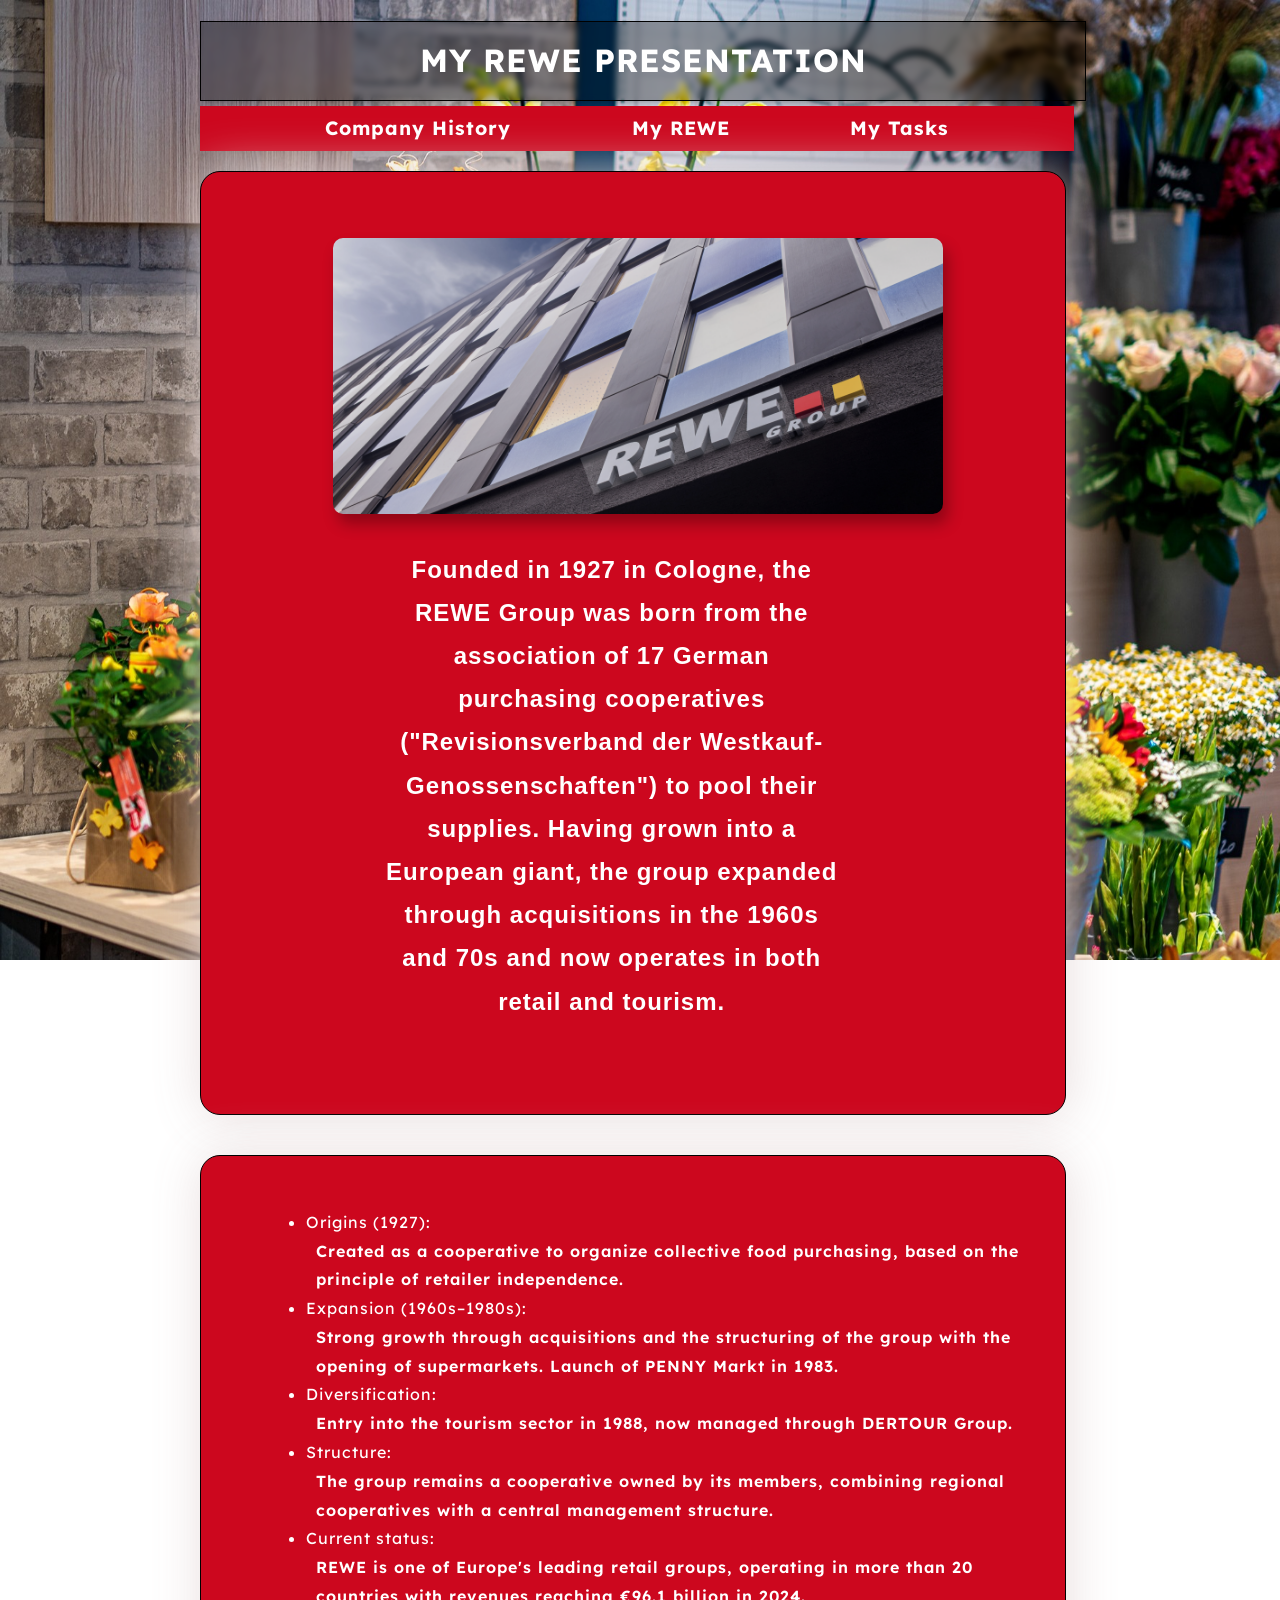
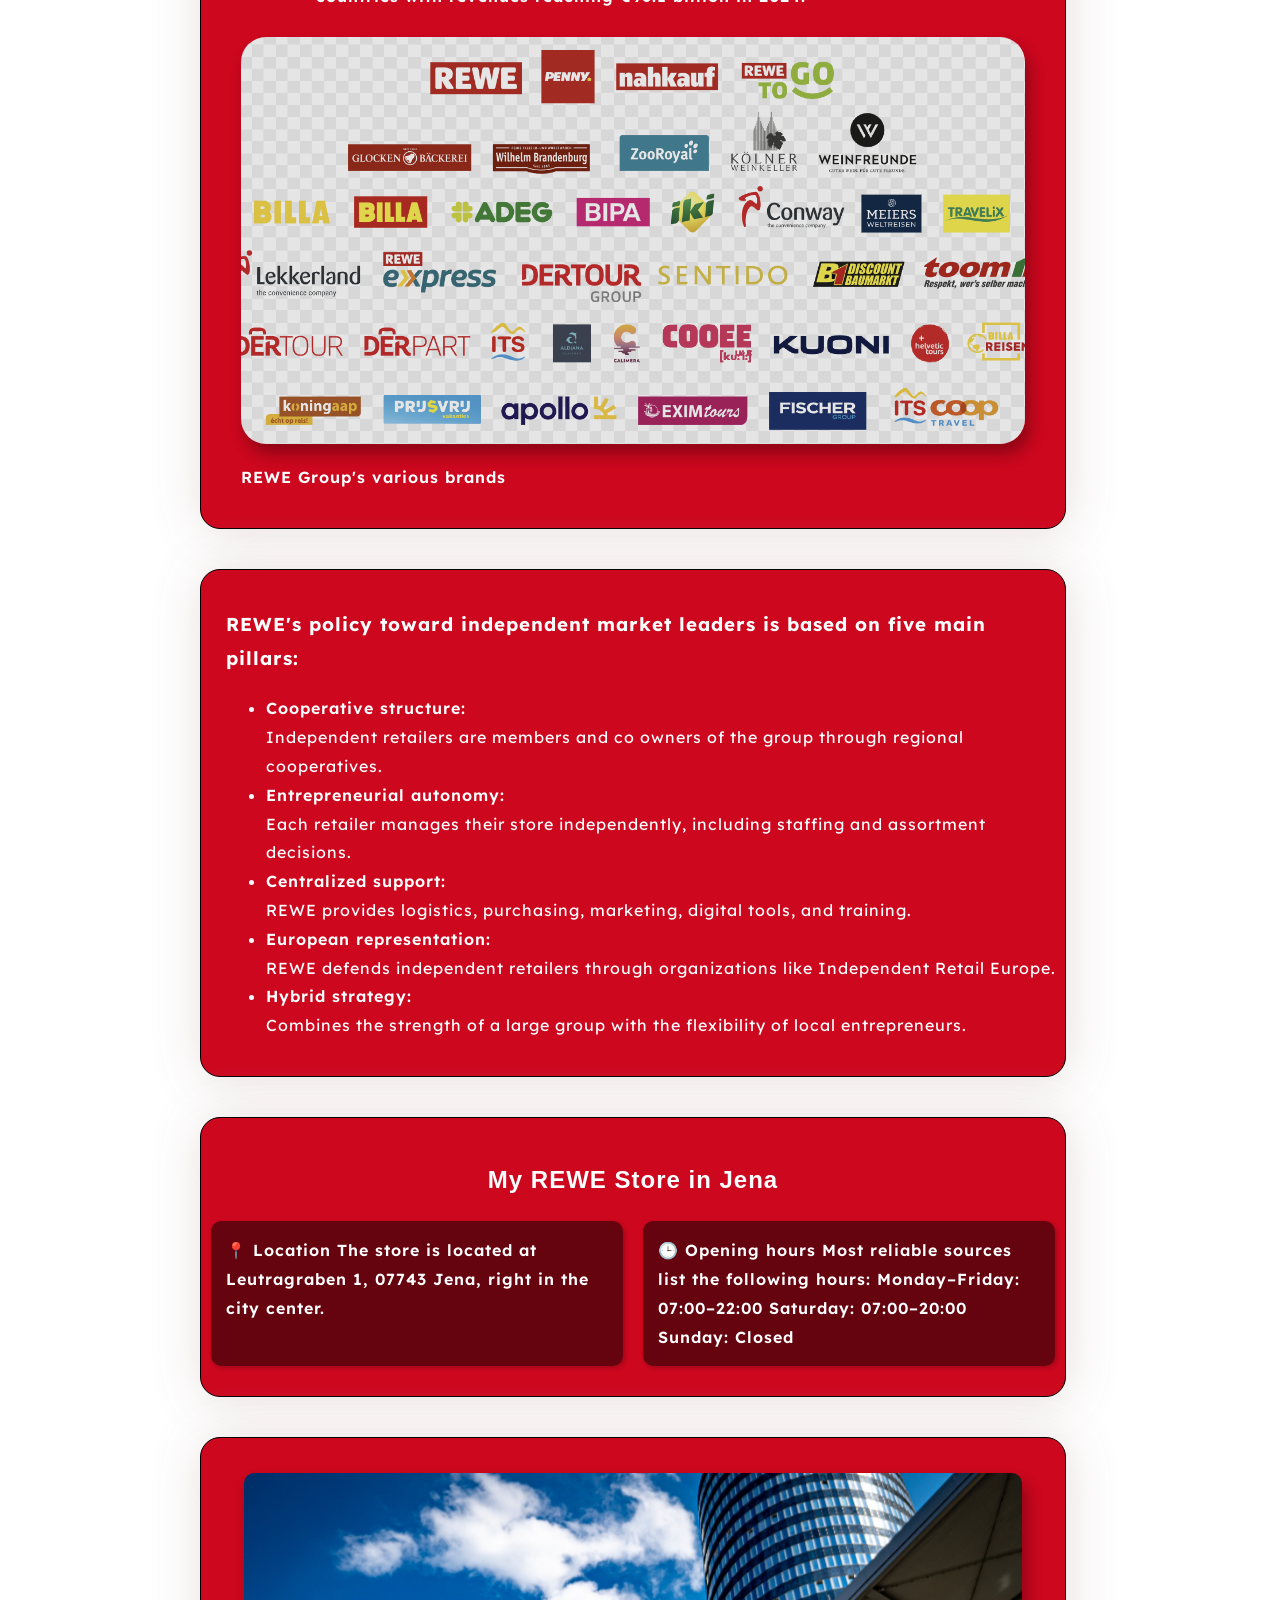
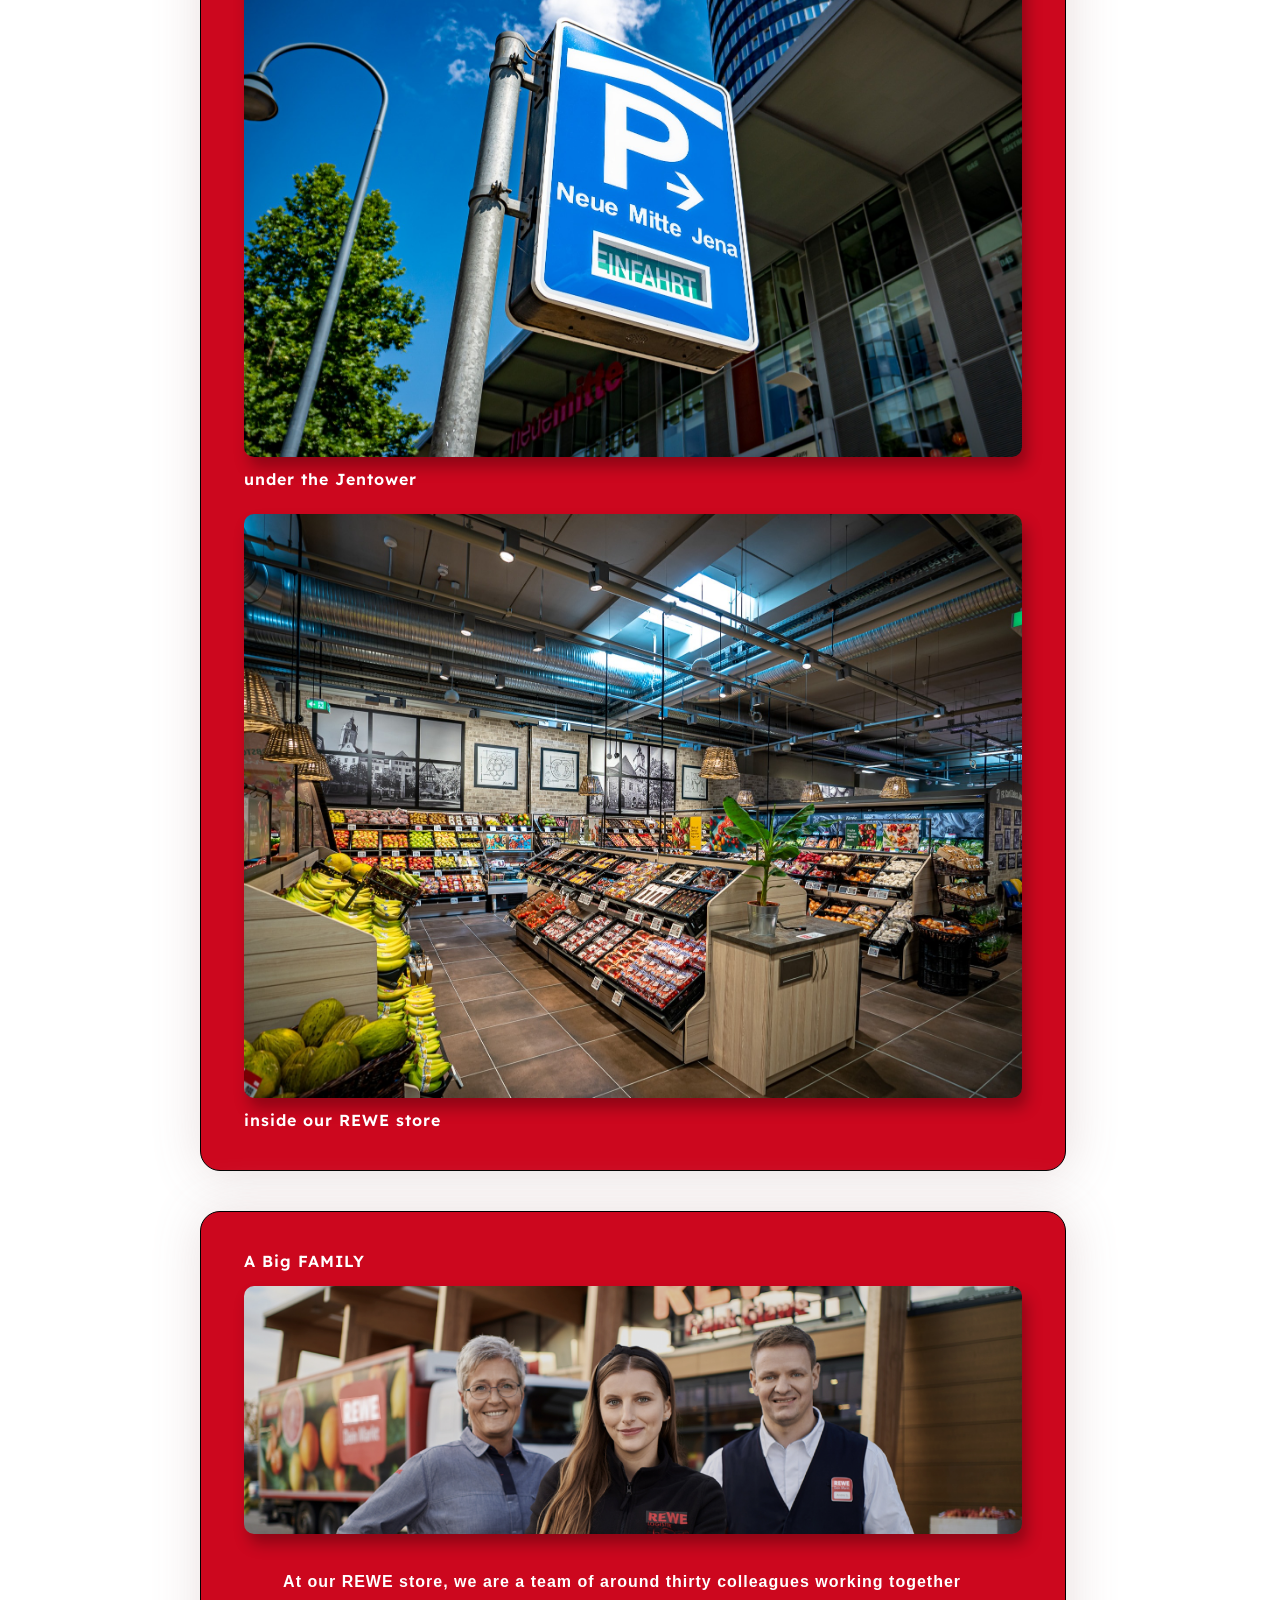
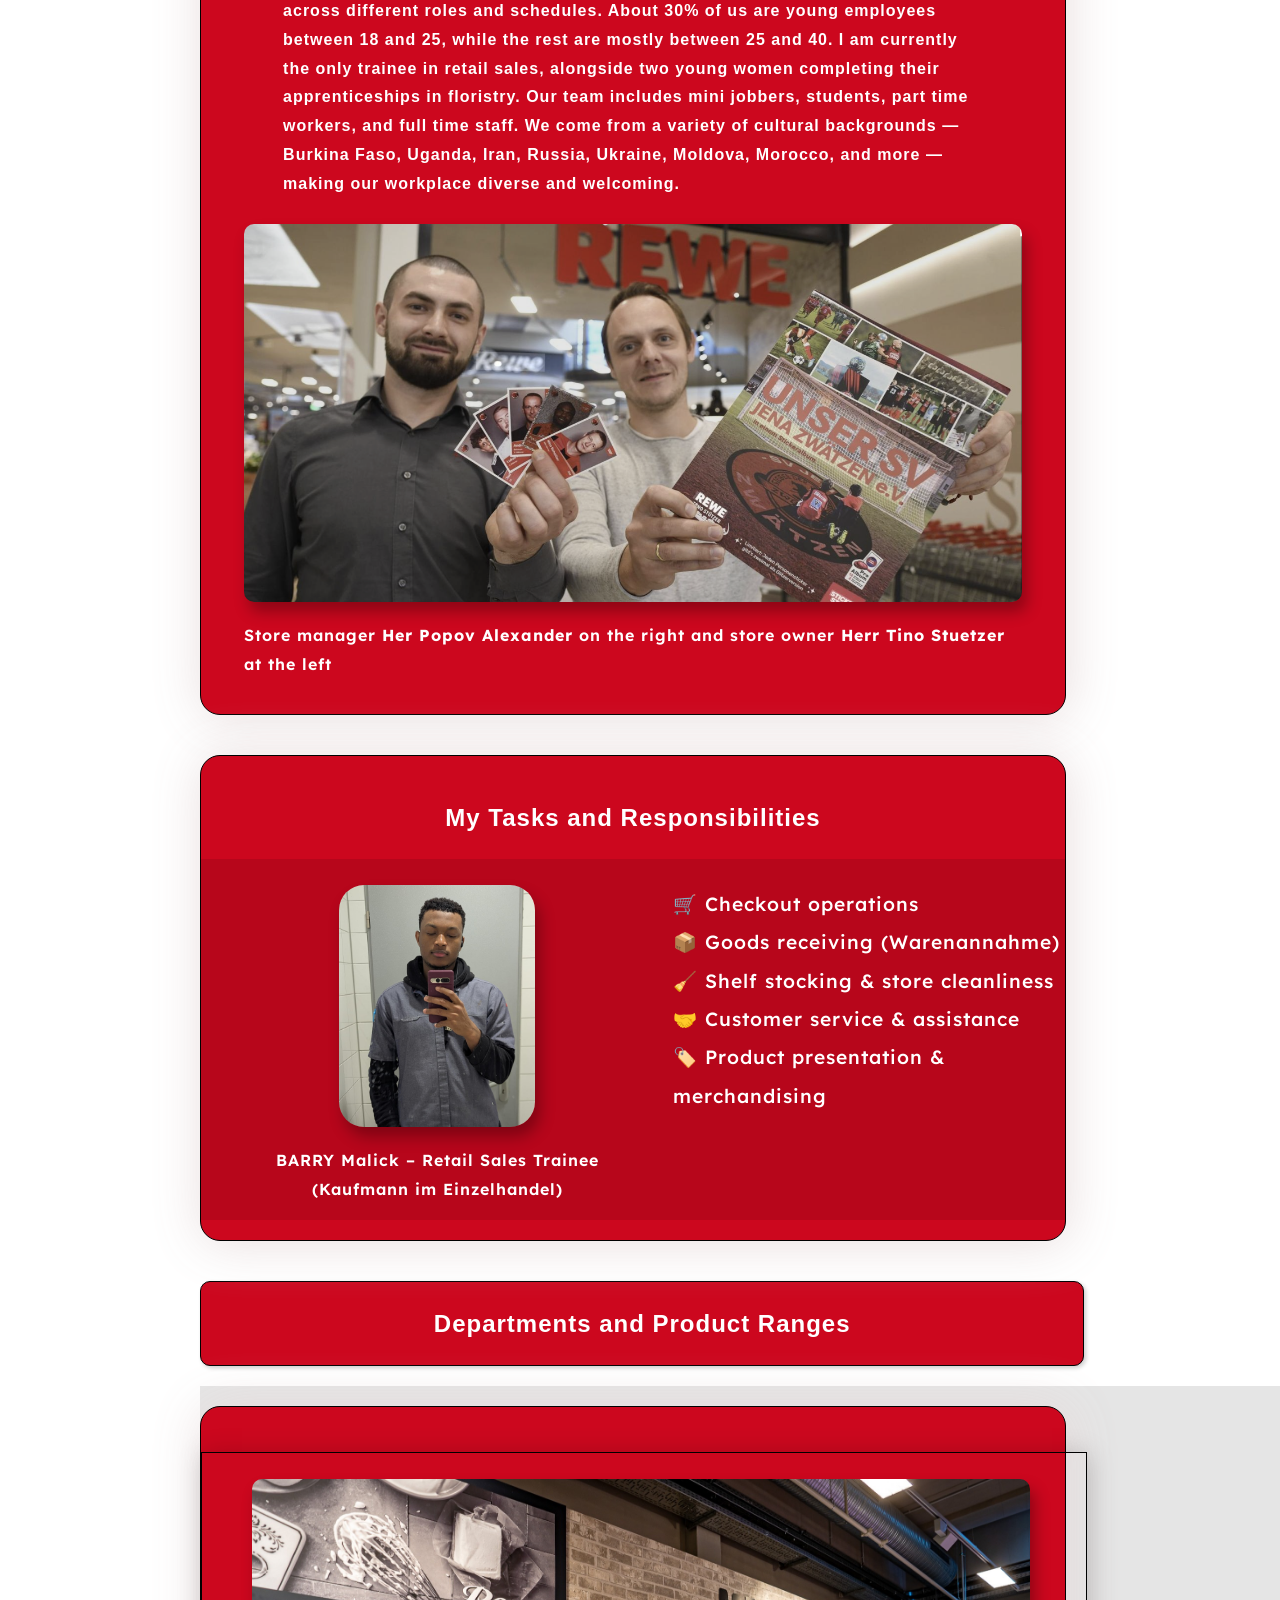
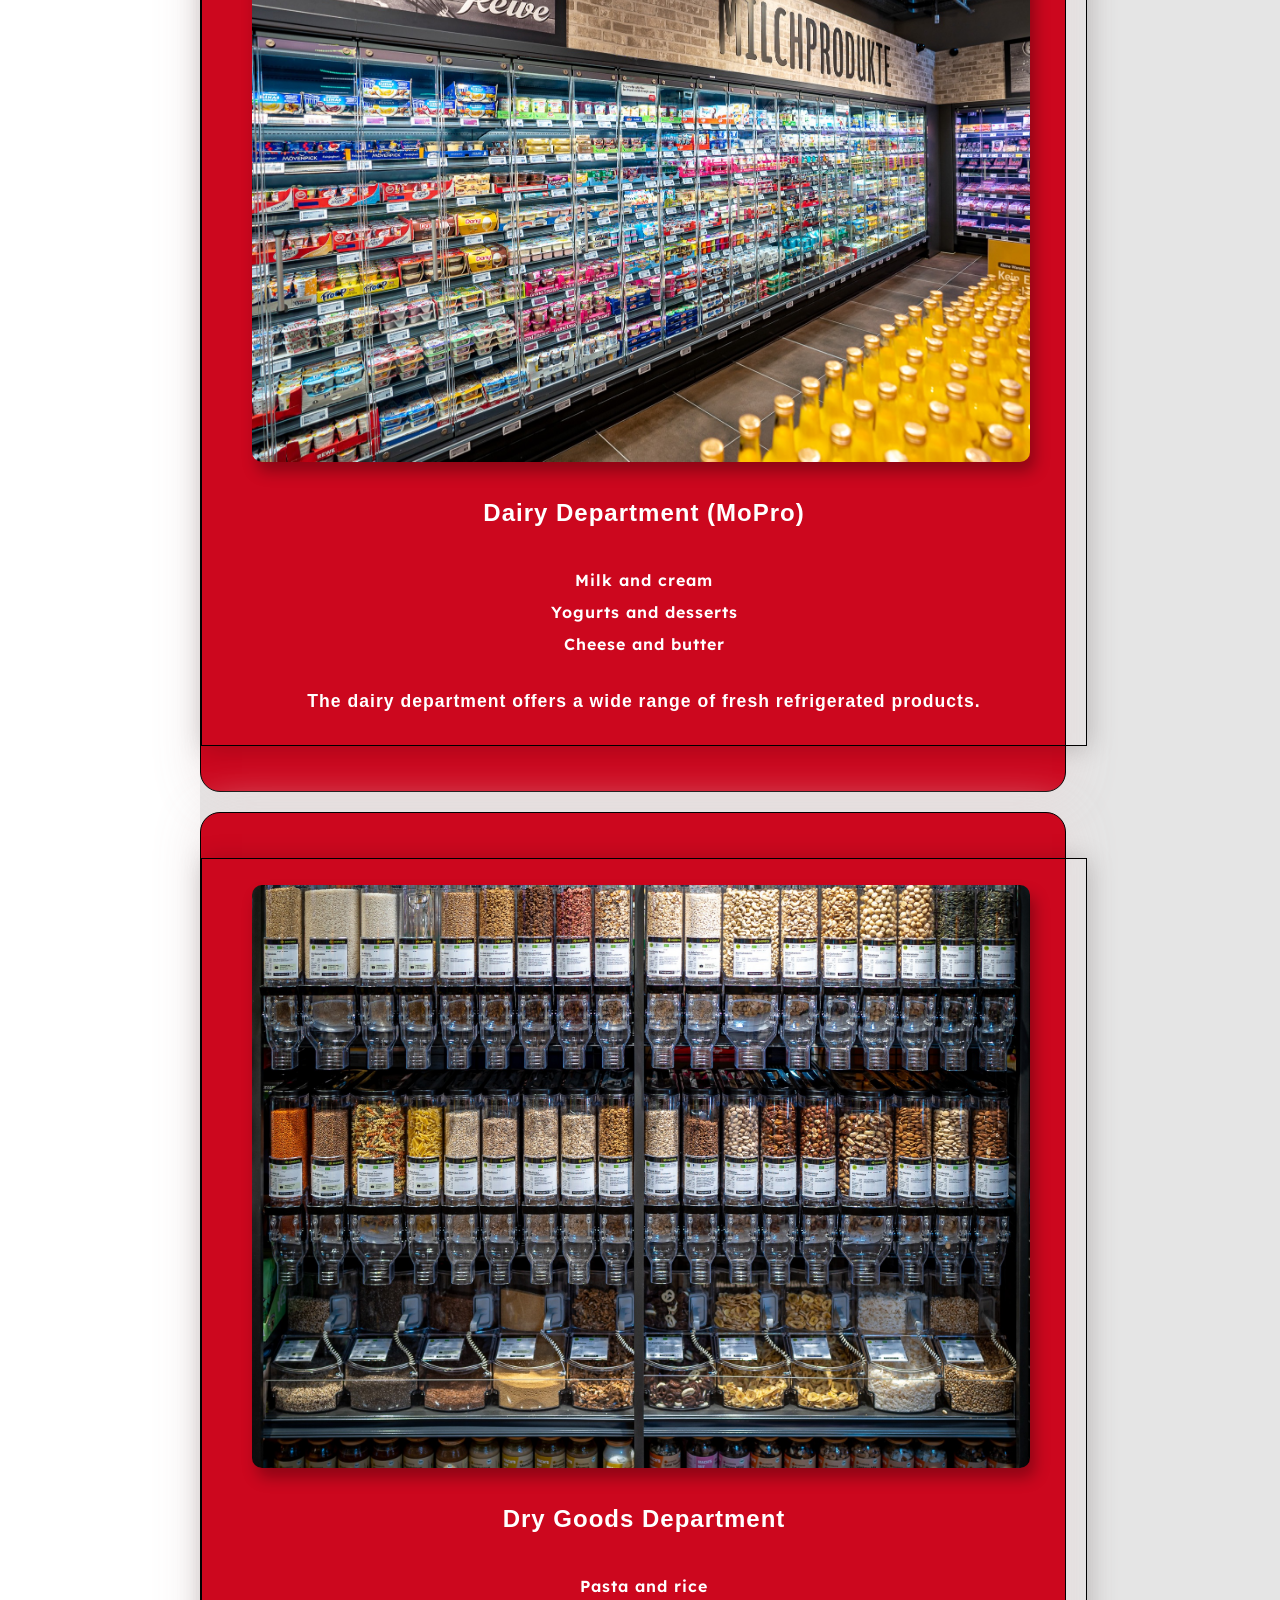
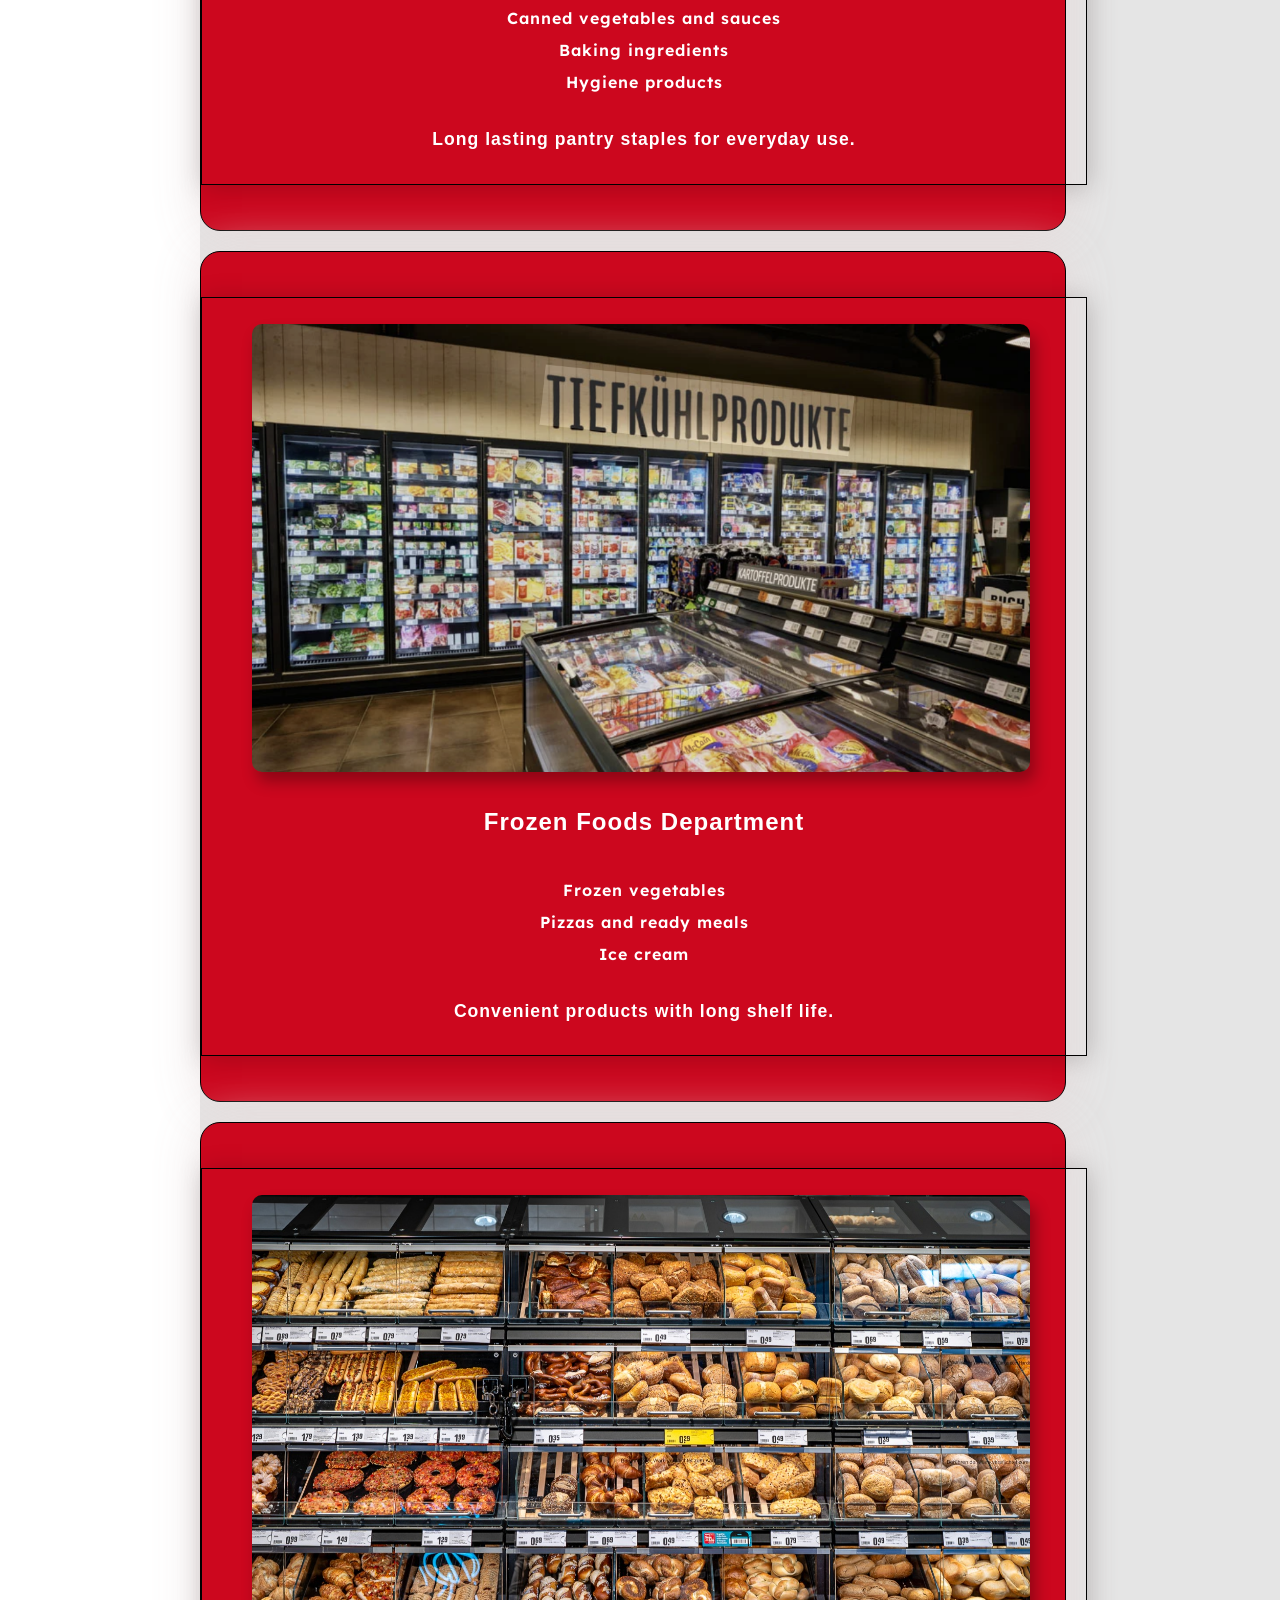
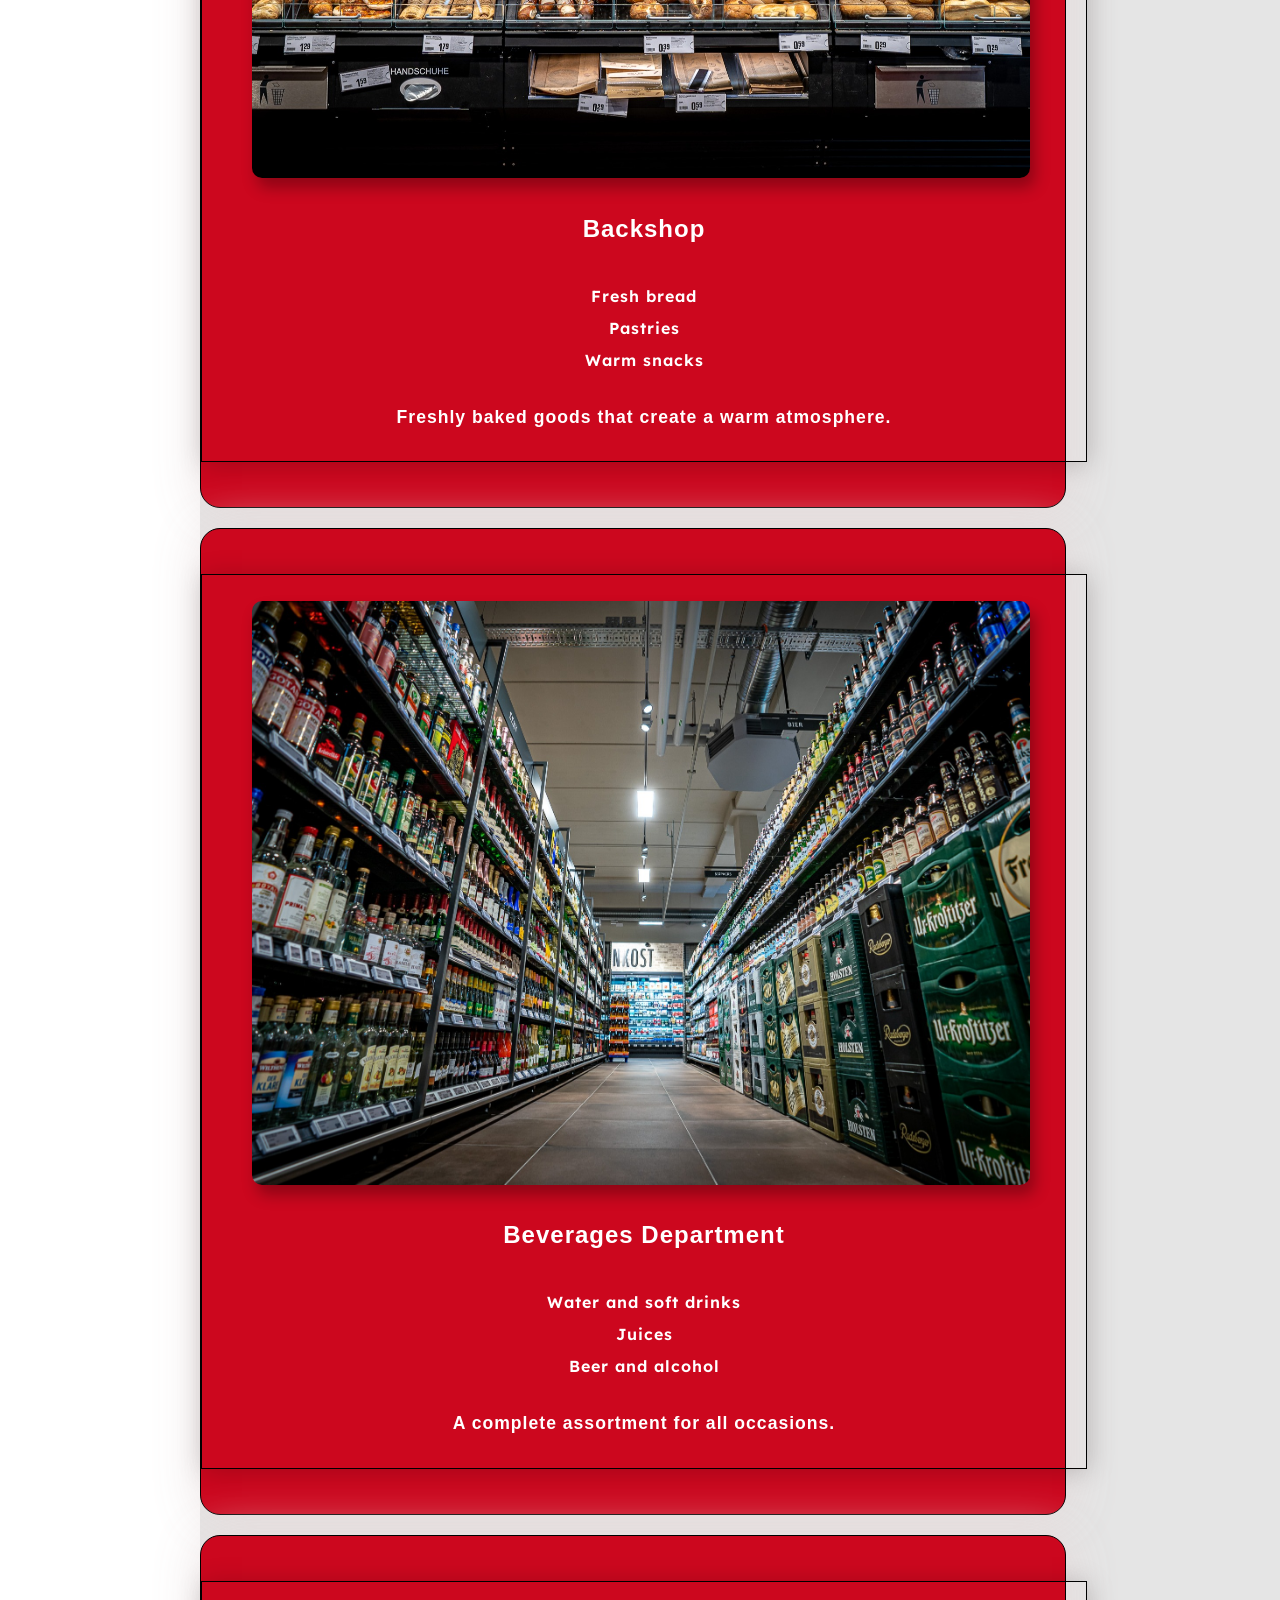
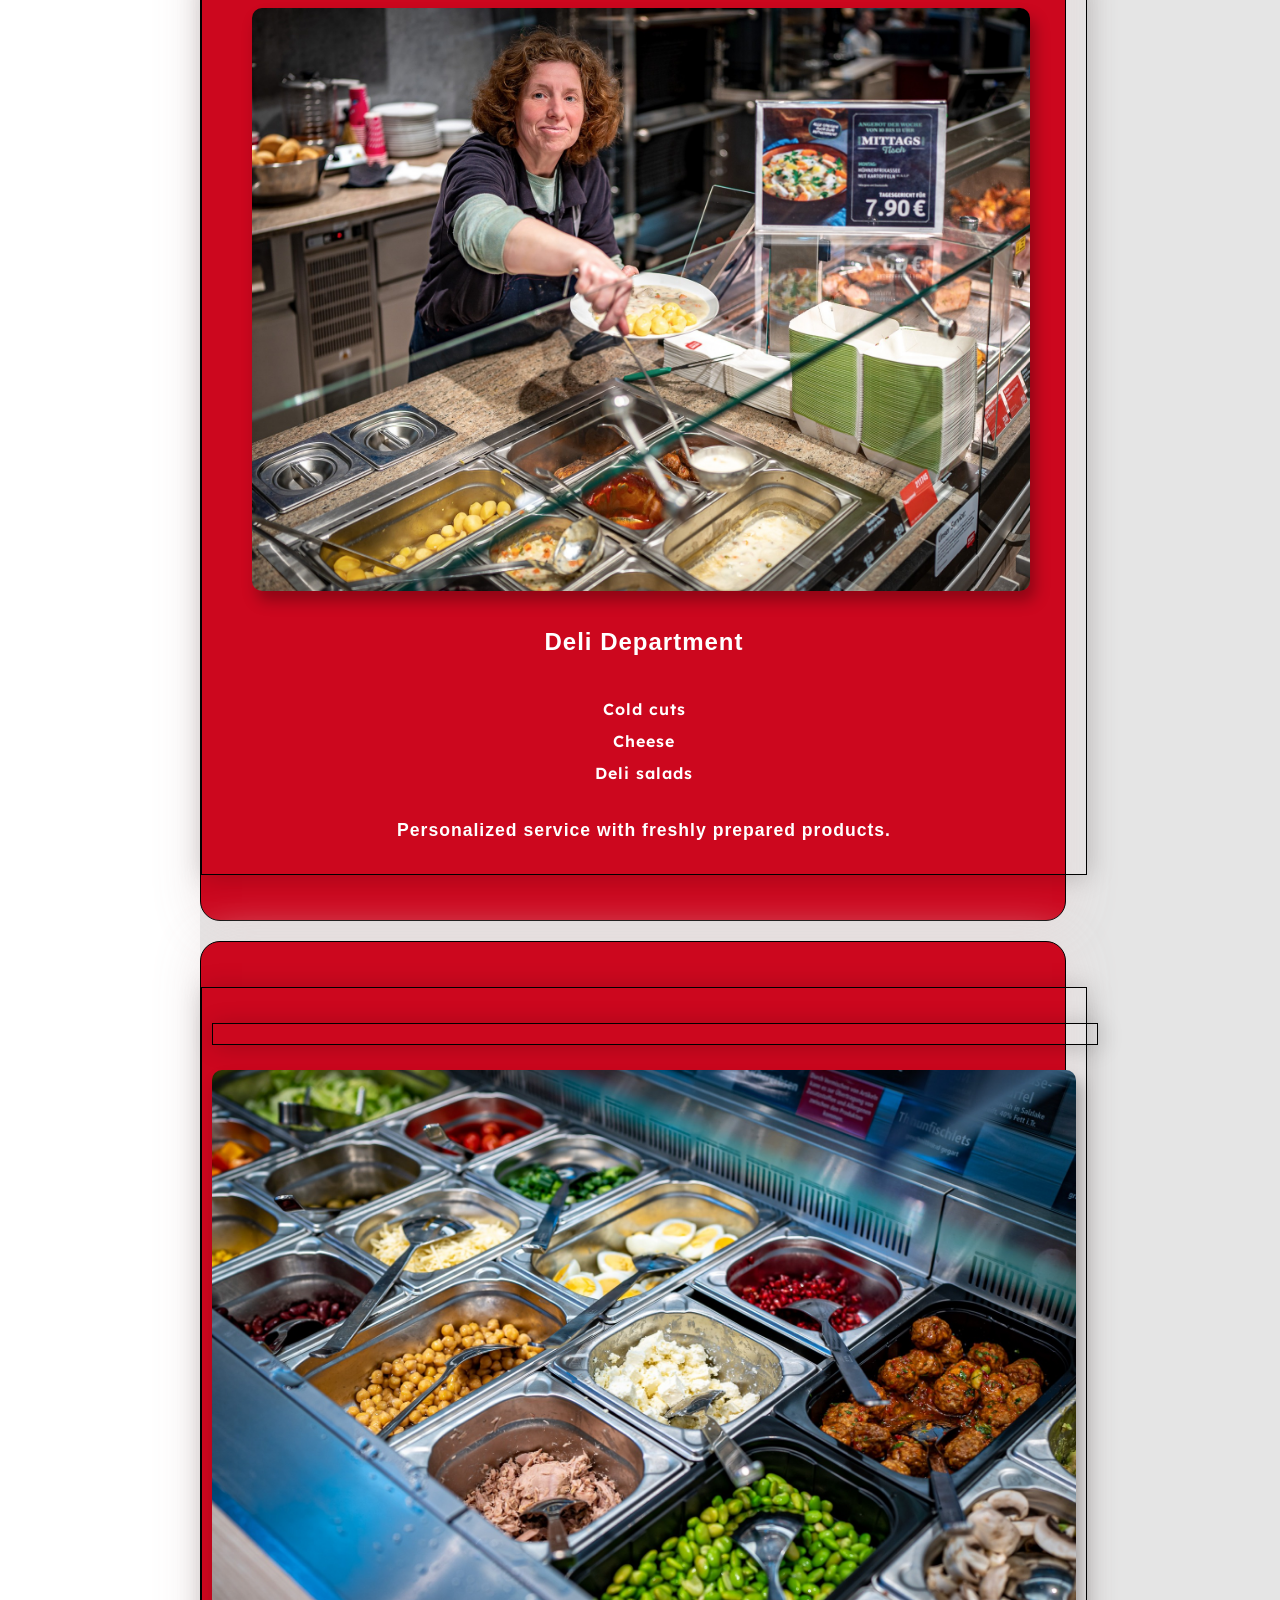
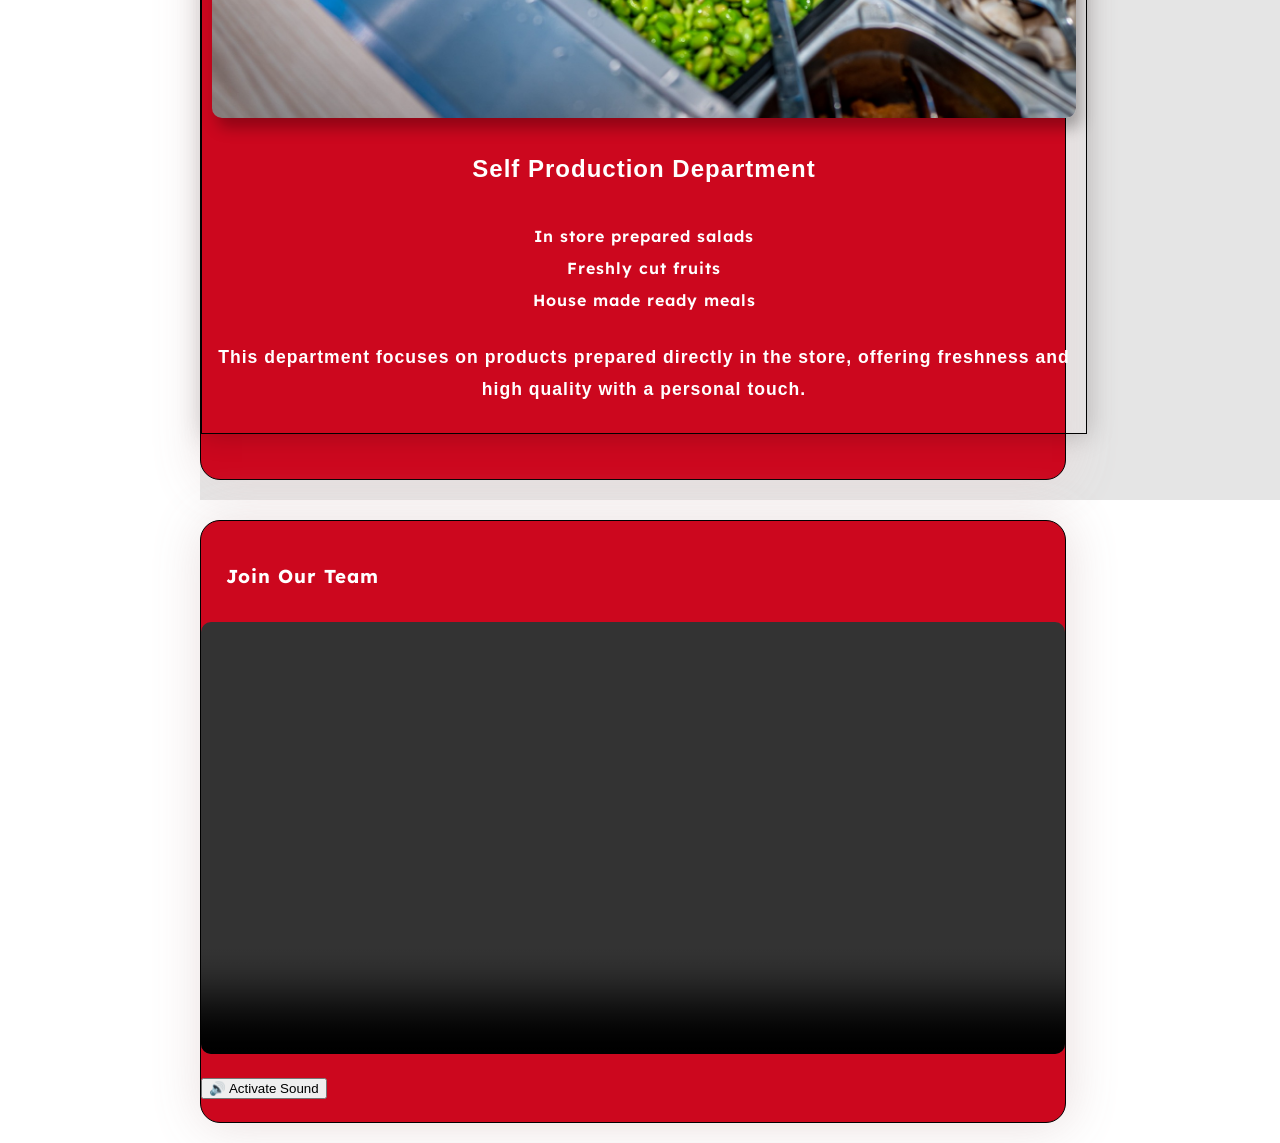
==== index.html @ 6aa1cd10 "Add files via upload" ====
<!DOCTYPE html>
<html lang="en">
<head>
    <meta charset="UTF-8">
    <meta name="viewport" content="width=device-width, initial-scale=1.0">
    <title>Document</title>
    <link rel="stylesheet" href="styles.css">
    <link rel="preconnect" href="https://fonts.googleapis.com">
<link rel="preconnect" href="https://fonts.googleapis.com">
<link rel="preconnect" href="https://fonts.gstatic.com" crossorigin>
<link href="https://fonts.googleapis.com/css2?family=Lexend:wght@100..900&family=Merienda:wght@300..900&display=swap" rel="stylesheet">
</head>
<body>
<header>  <h1 id="fixed-top">MY REWE PRESENTATION</h1>
  <nav class="navbar">
    <ul>
      <li><a href="#company-history">Company History</a></li>
      <li><a href="#my-rewe">My REWE</a></li>
      <li><a href="#my-tasks">My Tasks</a></li>
    </ul>
  </nav>
</header>
<section>
  <div id="company-history" class="company-history">
    <figure class="box"> <img src="rewe group LOGO.png" alt="Company logo" class="box-img">
  <h2 class="box">
    Founded in 1927 in Cologne, the REWE Group was born from the association of 17 German purchasing cooperatives 
    ("Revisionsverband der Westkauf-Genossenschaften") to pool their supplies. Having grown into a European giant, 
    the group expanded through acquisitions in the 1960s and 70s and now operates in both retail and tourism.
  </h2>
    </figure>
  </div>
</section>
    <div class="line"></div>
    <section>
  
    
<figure>
  <ul class="flex">
    <li>Origins (1927): <span class="flex">Created as a cooperative to organize collective food purchasing, based on the principle of retailer independence.</span></li>
    <li>Expansion (1960s–1980s): <span class="flex">Strong growth through acquisitions and the structuring of the group with the opening of supermarkets. Launch of PENNY Markt in 1983.</span></li>
    <li>Diversification: <span class="flex">Entry into the tourism sector in 1988, now managed through DERTOUR Group.</span></li>
    <li>Structure: <span class="flex">The group remains a cooperative owned by its members, combining regional cooperatives with a central management structure.</span></li>
    <li>Current status: <span class="flex">REWE is one of Europe's leading retail groups, operating in more than 20 countries with revenues reaching €96.1 billion in 2024.</span></li>
  </ul> 
<img src="rewe other companies.png" alt="REWE Group's various brands" class="img-float">
<figcaption>REWE Group's various brands</figcaption>
</figure>
    </section>
  <div class="line"></div>
  <section>

  <h3>REWE's policy toward independent market leaders is based on five main pillars:</h3>

  <ul class="flex-list">
    <li>Cooperative structure: <span class="flexi">Independent retailers are members and co owners of the group through regional cooperatives.</span></li>
    <li>Entrepreneurial autonomy: <span class="flexi">Each retailer manages their store independently, including staffing and assortment decisions.</span></li>
    <li>Centralized support: <span class="flexi">REWE provides logistics, purchasing, marketing, digital tools, and training.</span></li>
    <li>European representation: <span class="flexi">REWE defends independent retailers through organizations like Independent Retail Europe.</span></li>
    <li>Hybrid strategy: <span class="flexi">Combines the strength of a large group with the flexibility of local entrepreneurs.</span></li>
  </ul>
    </section>

<div class="line"></div>
<section>
<div id="my-rewe" class="my-rewe">

  <div class="my-markt">
    <h2>My REWE Store in Jena</h2>
    <div class="adress-container">
      <div id="adress">📍 Location
The store is located at Leutragraben 1, 07743 Jena, right in the city center.

</div>
      <div id ="open-hours">🕒 Opening hours
Most reliable sources list the following hours:
 Monday–Friday: 07:00–22:00
 Saturday: 07:00–20:00
 Sunday: Closed

</div>
</div></section>
<section>

       
<figure class="markt-img-box"><img src="neumitte jena.JPEG" alt="Our REWE store in Jena" class="markt-img">
<figcaption>under the Jentower</figcaption></figure>
    <figure class="markt-img-box"><img src="obst und gemüse.JPEG" alt="Our REWE store interior" class="markt-img">
    <figcaption>inside our REWE store</figcaption></figure>
  </div>
  <div class="line"></div>
</section>
<section>
<div class="workers">
  
    <figure class="workers-box"><figcaption>A Big FAMILY</figcaption>
    <img src="rewe workers.png" alt="Three diverse REWE team members" class="img-workers">
 
    <p class="workers-box">
      At our REWE store, we are a team of around thirty colleagues working together across different roles 
      and schedules. About 30% of us are young employees between 18 and 25, while the rest are mostly between 
      25 and 40. I am currently the only trainee in retail sales, alongside two young women completing their 
      apprenticeships in floristry. Our team includes mini jobbers, students, part time workers, and full time staff. 
      We come from a variety of cultural backgrounds — Burkina Faso, Uganda, Iran, Russia, Ukraine, Moldova, Morocco, 
      and more — making our workplace diverse and welcoming.
    </p>
   <img src="Marktleiter left and markt besitzer a droite .png" alt="Store manager <strong>Her Popov Alexander</strong> on the right and store owner <strong>Herr Tino Stuetzer </strong> at the left" class="img-workers">
  <figcaption>Store manager <strong>Her Popov Alexander</strong> on the right and store owner <strong>Herr Tino Stuetzer </strong> at the left</figcaption></figure>
  
</div>
  
  <div class="line"></div>

</div>
</section>
<section id="my-tasks" class="my-tasks">
  <h2>My Tasks and Responsibilities</h2>
 <div class="task-container">
  <figure class="photo-box">
    <img src="my photo.jpeg" alt="Barry Malick, trainee at REWE" class="my-img">
    <figcaption>BARRY Malick – Retail Sales Trainee (Kaufmann im Einzelhandel)</figcaption>
  </figure>
   <ul class="task-list">
    <li>🛒 Checkout operations</li>
    <li>📦 Goods receiving (Warenannahme)</li>
    <li>🧹 Shelf stocking & store cleanliness</li>
    <li>🤝 Customer service & assistance</li>
    <li>🏷️ Product presentation & merchandising</li>
  </ul>
 </div>

 <div class="line"></div>
</section>
 <h2 class="unique">Departments and Product Ranges</h2>

    



  <div class="departments-container">

   
    <section><div class="department mopro">
      <figure class="img-departements"><img src="morpro last.JPEG" alt="Dairy Products" class="dept-img"></figure>
      <h2>Dairy Department (MoPro)</h2>
      <ul>
        <li>Milk and cream</li>
        <li>Yogurts and desserts</li>
        <li>Cheese and butter</li>
      </ul>
      <p>
        The dairy department offers a wide range of fresh refrigerated products.
      </p>
    </div></section>

    <!-- Dry Goods -->
   <section><div class="department dry-goods">
      <figure class="img-departements"><img src="dry goods trocken.JPEG" alt="Dry Goods" class="dept-img"></figure>
      <h2>Dry Goods Department</h2>
      <ul>
        <li>Pasta and rice</li>
        <li>Canned vegetables and sauces</li>
        <li>Baking ingredients</li>
        <li>Hygiene products</li>
      </ul>
      <p>
        Long lasting pantry staples for everyday use.
      </p>
    </div></section>

    <!-- Frozen -->
    <section><div class="department frozen">
      <figure class="img-departements"><img src="Tiefkuhl Produkten .png" alt="Frozen Foods" class="dept-img"></figure>
      <h2>Frozen Foods Department</h2>
      <ul>
        <li>Frozen vegetables</li>
        <li>Pizzas and ready meals</li>
        <li>Ice cream</li>
      </ul>
      <p>
        Convenient products with long shelf life.
      </p>
    </div></section>

    <!-- Backshop -->
    <section><div class="department backshop">
    <figure class="img-departements"><img src="backshop last.JPEG" alt="Bakery" class="dept-img"></figure>
      <h2>Backshop</h2>
      <ul>
        <li>Fresh bread</li>
        <li>Pastries</li>
        <li>Warm snacks</li>
      </ul>
      <p>
        Freshly baked goods that create a warm atmosphere.
      </p>
    </div></section>

    <!-- Beverages -->
    <section><div class="department beverages">
      <figure class="img-departements"><img src="Getranke.JPEG" alt="Beverages" class="dept-img"></figure>
      <h2>Beverages Department</h2>
      <ul>
        <li>Water and soft drinks</li>
        <li>Juices</li>
        <li>Beer and alcohol</li>
      </ul>
      <p>
        A complete assortment for all occasions.
      </p>
    </div></section>

    <!-- Deli -->
    <section><div class="department deli">
      <figure class="img-departements"><img src="Deeli am mark.JPEG" alt="Deli Counter" class="dept-img"></figure>
      <h2>Deli Department</h2>
      <ul>
        <li>Cold cuts</li>
        <li>Cheese</li>
        <li>Deli salads</li>
      </ul>
      <p>
        Personalized service with freshly prepared products.
      </p>
    </div></section>

    <!-- Self-Production (replaces Produce) -->
    <section><div class="department self-production">
      <div class="department backshop"></div><img src="saltbar convennience.JPEG" alt="Self Production" class="dept-img">
      <h2>Self Production Department</h2>
      <ul>
        <li>In store prepared salads</li>
        <li>Freshly cut fruits</li>
        <li>House made ready meals</li>
      </ul>
      <p>
        This department focuses on products prepared directly in the store, offering freshness and 
        high quality with a personal touch.
      </p>
    </div></section>
    <div class="line"></div>

  </div> 
  <section>
 <h3>Join Our Team </h3>
  <div class="video-wrapper">
   

    <video autoplay muted loop playsinline controls id="rewe-video" controlsList="nodownload">
      <source src="REWE RECRUTIERUNG.mp4" type="video/mp4">
      Your browser does not support the video tag.
    </video>

    <!-- Fake button overlay -->
    <button class="unmute-btn" onclick="document.getElementById('rewe-video').muted = false;">
      🔊 Activate Sound
    </button>

  </div>

</section>
</body>
</html>
---- styles.css ----
body{
    max-width: 1500px;
    box-sizing: border-box;
    margin: 0 auto ;
    padding: 0;
  font-family: "Lexend", sans-serif;
 background-image: url(floristik.JPEG);
    background-size: cover;
    background-repeat: no-repeat;
    background-attachment: fixed;
    color: white;
    font-weight: 600;
    display: flex;
    align-content: center;
    flex-direction: column;
    margin-left: 200px;
     letter-spacing: 1px;
  line-height: 1.8;

 

; }
html {
    scroll-behavior: smooth;
}
h2,p {
    font-family: "Montserrat", sans-serif;
}


#fixed-top {
    width: 80%;
    padding: 10px;
    text-align: center; 
    border: 0.1px solid black;
    box-shadow: 2px 2px 4px rgba(0, 0, 0, 0.2);
margin-bottom: 5px;
background-color: rgba(0, 0, 0, 0.3);
    backdrop-filter: blur(3px);}
    
.company-history {
    max-width: 1000px;
    box-shadow: 2px 2px 4px rgba(0, 0, 5px, 0.2);
    display: flex;
     align-items: center;
    justify-content: center;
  
    padding: 5px;
    border-radius: 10px;
    margin: 20px ;
}
.line {
    
}

.box {
    width: 75%;
    height: auto;
    padding: 5px 0;
    border-radius: 10px;
    margin-left: 50px;
    
}
.box-img {
    width: 100%;
    height: 100%;
    border-radius: 10px;
}


nav > ul {
    width: 80%;
    background-color: #CC071E;
    color: white;
    font-weight: 700;
    font-size: 1.2rem;
    width: 100%;
  display: flex;
  justify-content: space-evenly;
  list-style: none;
  text-decoration: none;
  padding: 5px; 
  margin: 0; }
  h2.unique {
    background-color: #CC071E;
    width: 78%;
     border-radius: 10px;
    padding: 20px;
    border: 0.1px solid black;
    box-shadow: 2px 2px 4px rgba(0, 0, 0, 0.2);
    margin: 20px auto;
    margin-right: 270px;
     text-align: center;
    

  }
 

  nav li a {
    color: white;
    text-decoration: none;
    transition: color 0.4s ease;
  }
  nav li a:hover {
    text-decoration: underline;
    background-color: rgba(17, 16, 16, 0.2);
    backdrop-filter: blur(3px);
    padding: 5px;
    border-radius: 5px;


  }
  nav{
    width: 80%;
  }
  ul.flex {
    margin-left: 25px; }
    .flex{
        display: inline-block;
        margin-left: 10px;
        font-weight: lighter;
    }
ul.flex-list {
 margin-left: 25px;
}
.flexi {
    display: inline-block;
    margin-left: 0px;
    font-weight: lighter;

}
.adress-container {
    display: flex;
    justify-content: space-between;
    width: 100%;
    height: auto;
    margin: 10px auto;
}
#adress, #open-hours {
    width: 45%;
    height: auto;
    background-color: rgba(0, 0, 0, 0.5);
    box-shadow: 2px 2px 4px rgba(0, 0, 0, 0.2);
    margin: 0 10px;
   
    padding: 10px;
    border-radius: 10px;
padding: 15px; }
.img-float{
    width: 100%;
    height: auto;
    margin: 10px auto;
    border-radius: 25px;

}
h3 {
    margin-left: 25px;
}

.my markt {
    width: 100%;
     }
.markt-img-box {
    width: 90%;
    height: auto;
    padding: 5px 25px;
    border-radius: 10px;
    margin: 10px auto; }
    .markt-img{
        width: 100%;
        height: auto;
        border-radius: 10px;
    }
    span.flex {
        font-weight: 600;
    }


#workers {
    width: 100%;
    max-height: 800px;
    
}
section{
    border: 0.1px solid black;
    box-shadow: 2px 2px 50px rgba(230, 218, 218, 0.911);
    margin: 20px 0;
    width: 80%;
    background-color: #CC071E;
    backdrop-filter: blur(15px);
    border-radius: 20px;
    padding: 20px 0;

}
.workers-box {
    width: 90%;
    height: auto;
    padding: 5px 25px;
    border-radius: 10px;
    margin: 10px auto;
}
img{
    border-radius: 10px;
     object-fit: cover;
     box-shadow: 5px 10px 15px rgba(0, 0, 0, 0.3);


}
.img-workers {
    width: 100%;
    height: auto;
    margin: 10px auto;
    
}
h2 {
    text-align: center;
    margin-top: 20px;

}

.my-img {
    width: 50%;
    height: auto;
    margin: 10px auto;
    border-radius: 25px;
    align-self: left;
}
.task-container {
    width: 100%;
    background-color: rgba(0, 0, 0, 0.1);
    display: flex;
    align-items: flex-start;
}
.photo-box {
    width: 50%;
    text-align: center;
 }
 .task-container ul {
    width: 50%;
    padding: 20px;
    list-style: none;
    padding: 10px 0;
    line-height: 2;
    }
.task-container ul li {
    font-size: 1.2rem;
    font-weight: 500;
}
.departments-container h2,
.departments-container ul {
    text-align: center;
}
.departments-container ul {
    list-style: none;
    padding: 10px 0;
    line-height: 2;
}
.departments-container p {
    text-align: center;
    font-size: 1.1rem;
    margin-top: 10px;
}
.departments-container{
    width: 100%;
    background-color: rgba(0, 0, 0, 0.1);
    }
.department {
    width: 100%;
   border: 0.1px solid black;
    box-shadow: 2px 2px 25px rgba(0, 0, 0, 0.2);
    padding: 10px;
    margin: 25px auto;
}
.img-departements {
    width: 90%;
    height: auto;
   
}
.dept-img {
    width: 100%;
    height: auto;
    border-radius: 10px;
}
video {
    width: 100%;
    height: auto;
    border-radius: 10px;
    margin: 10px auto;
}
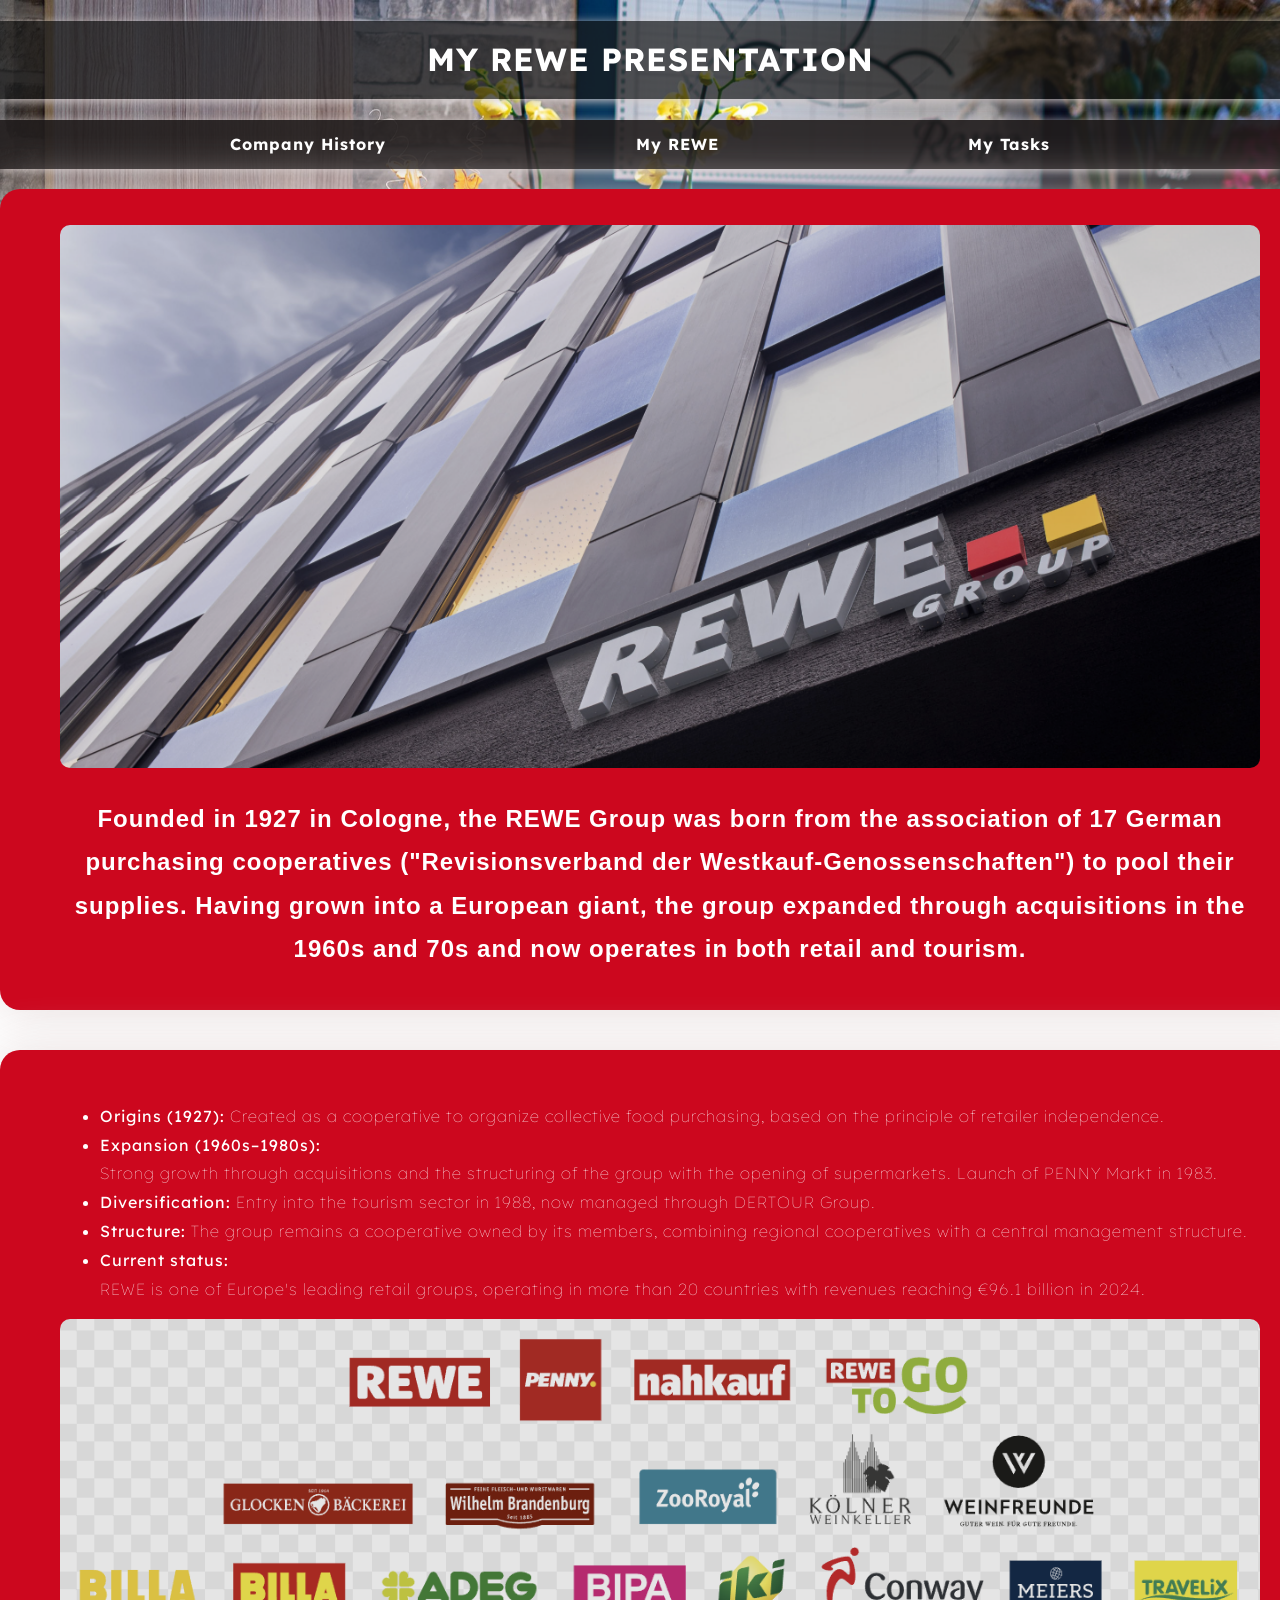
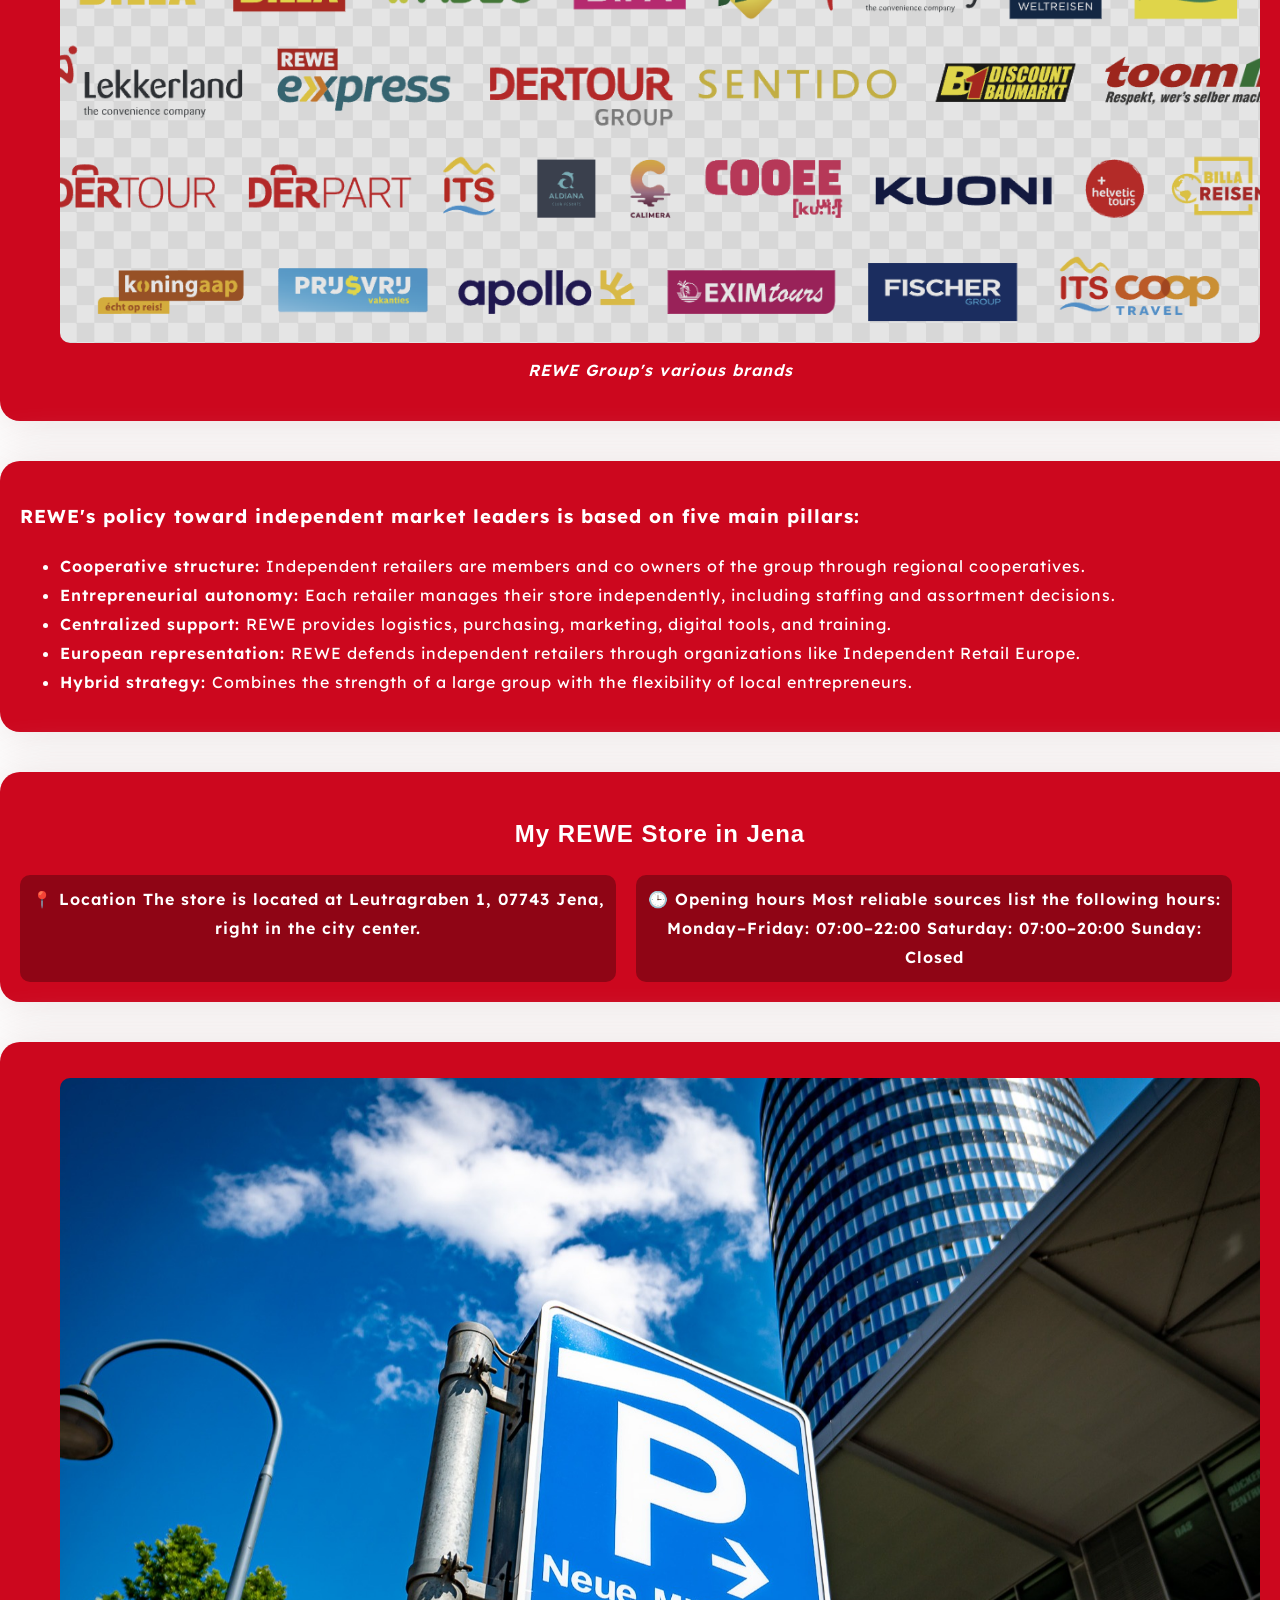
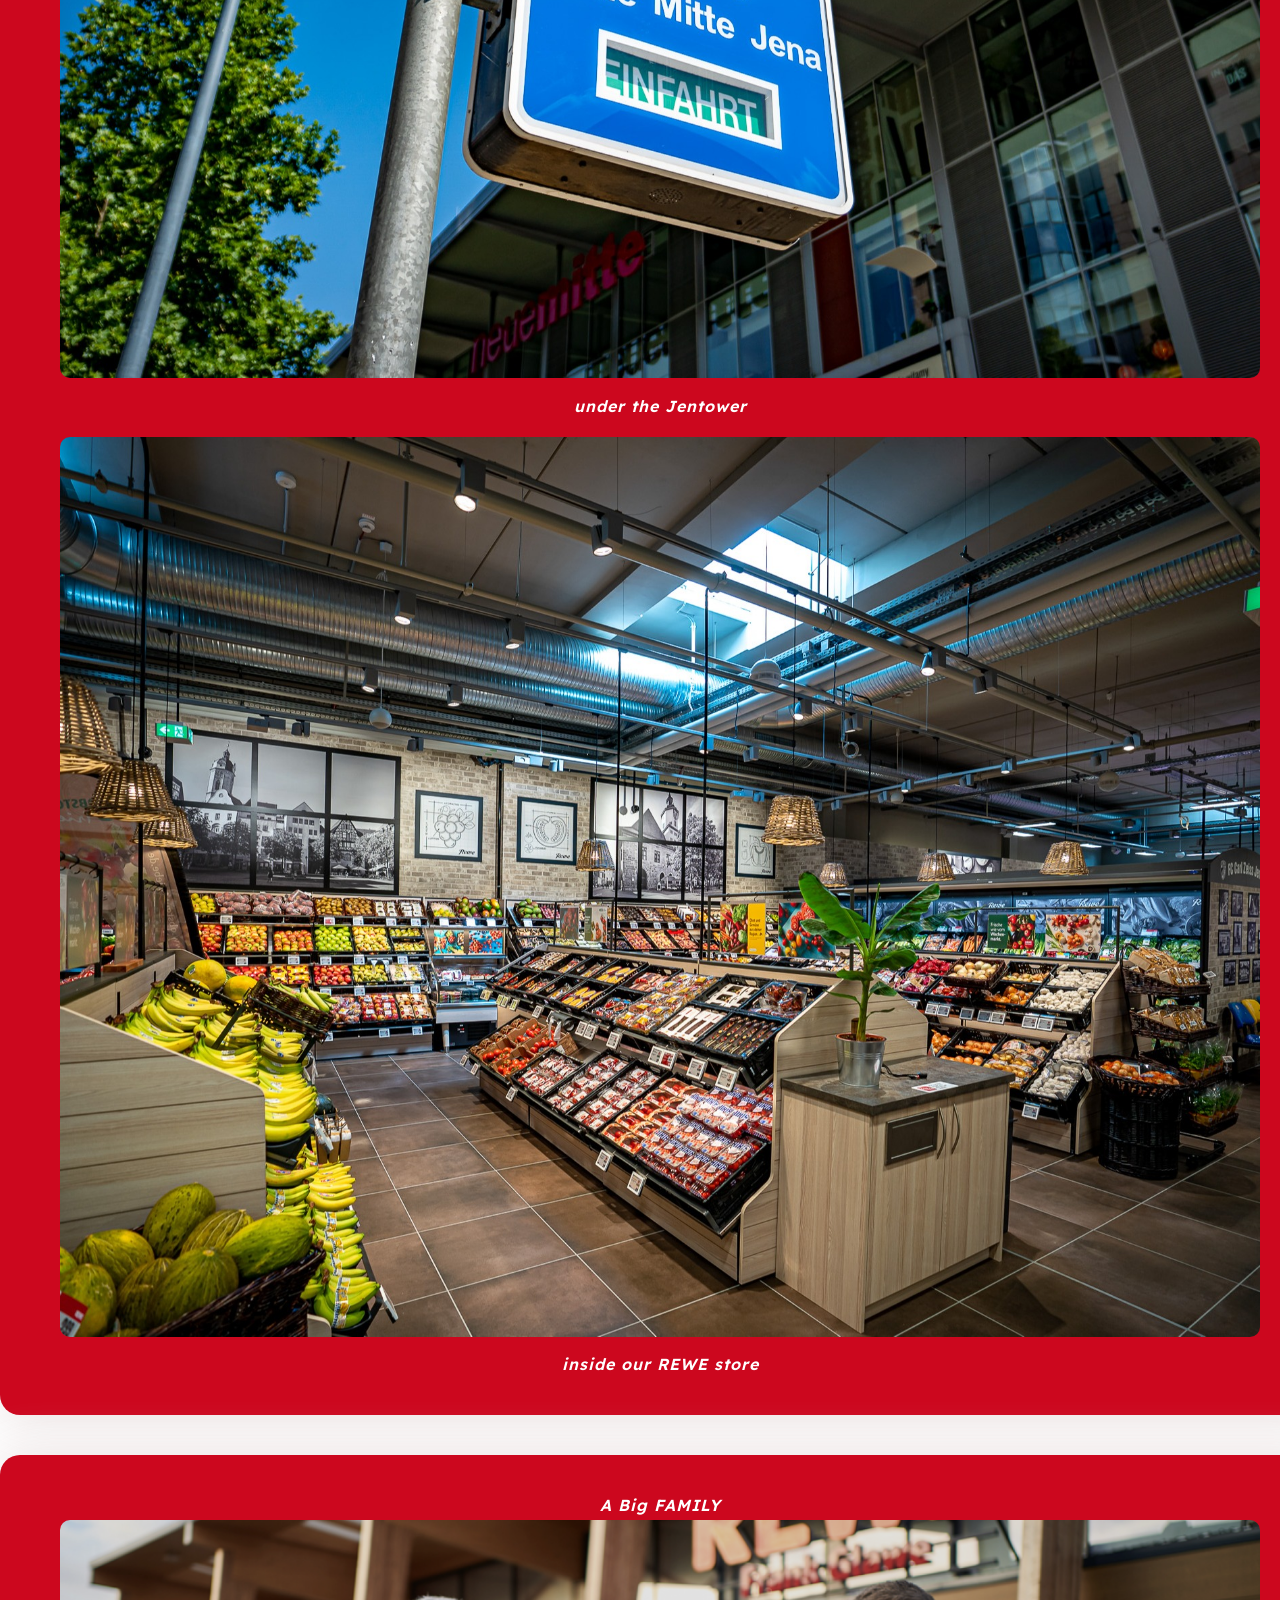
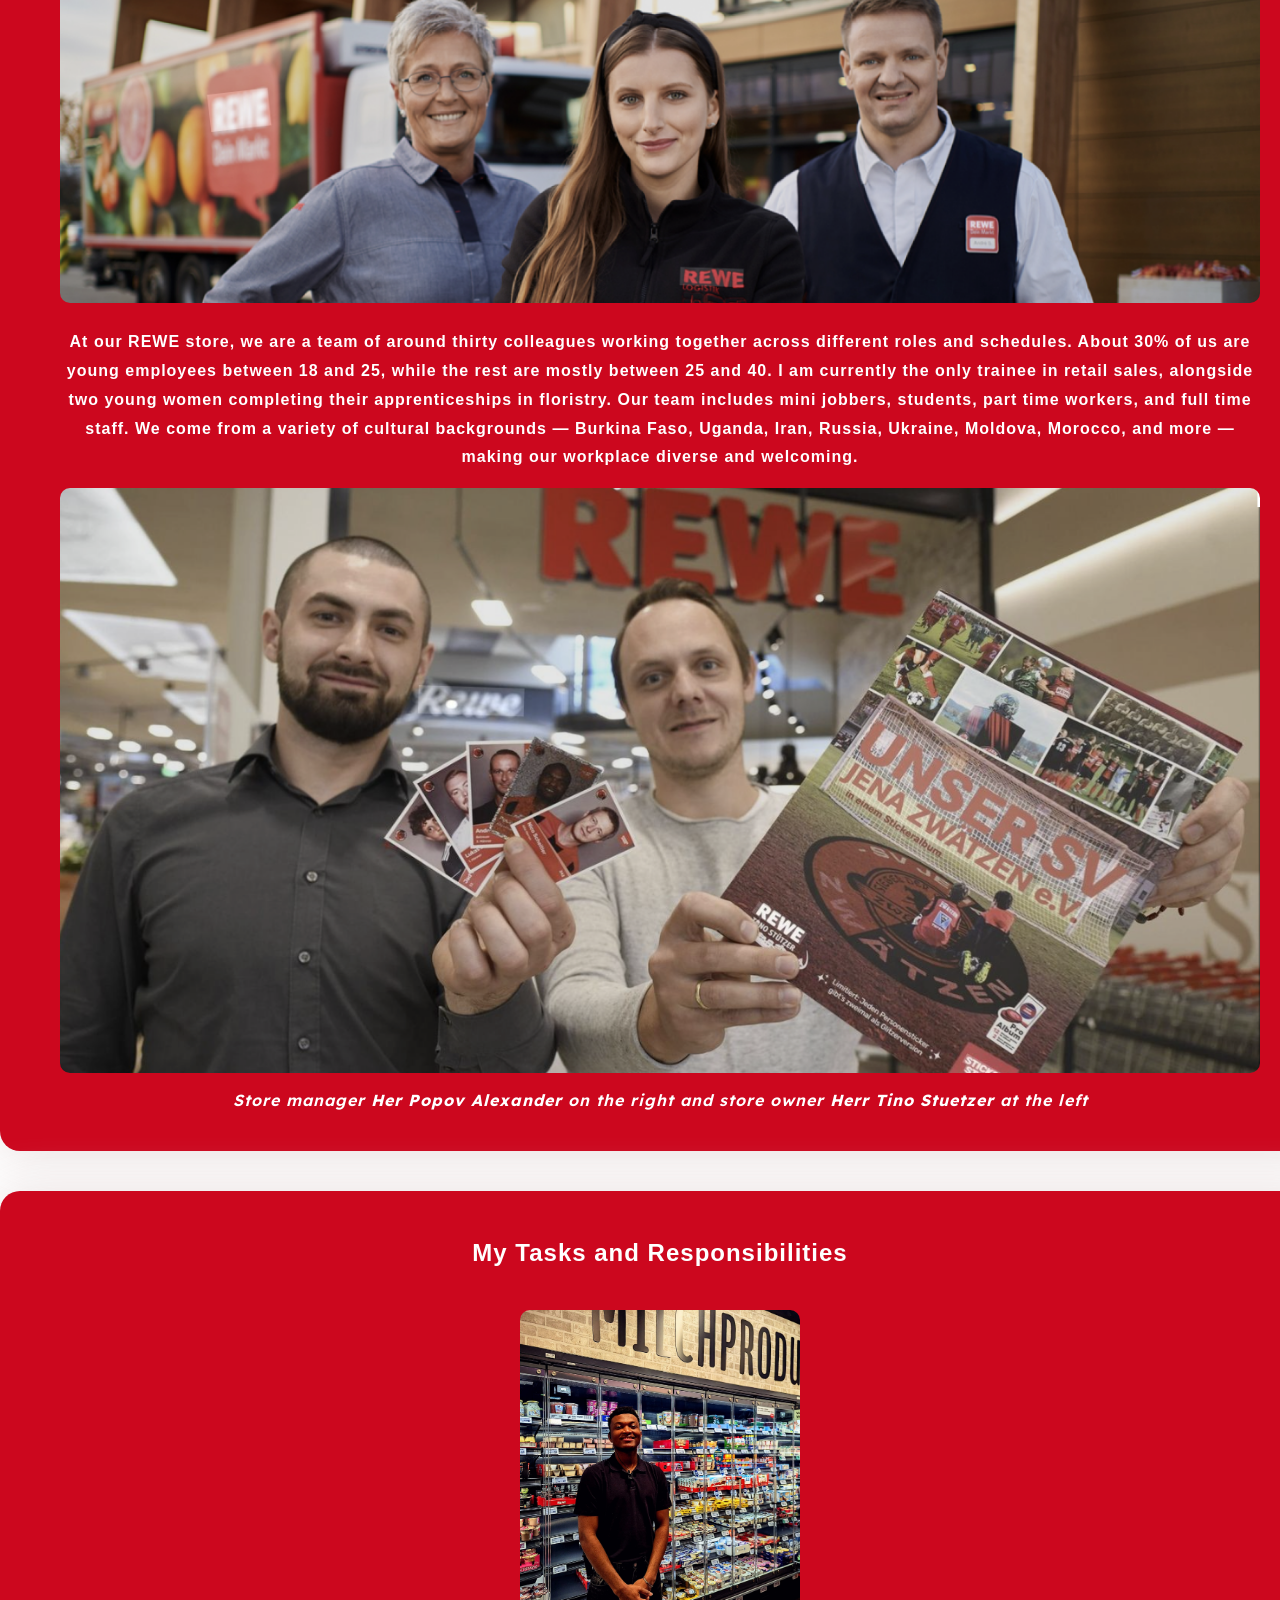
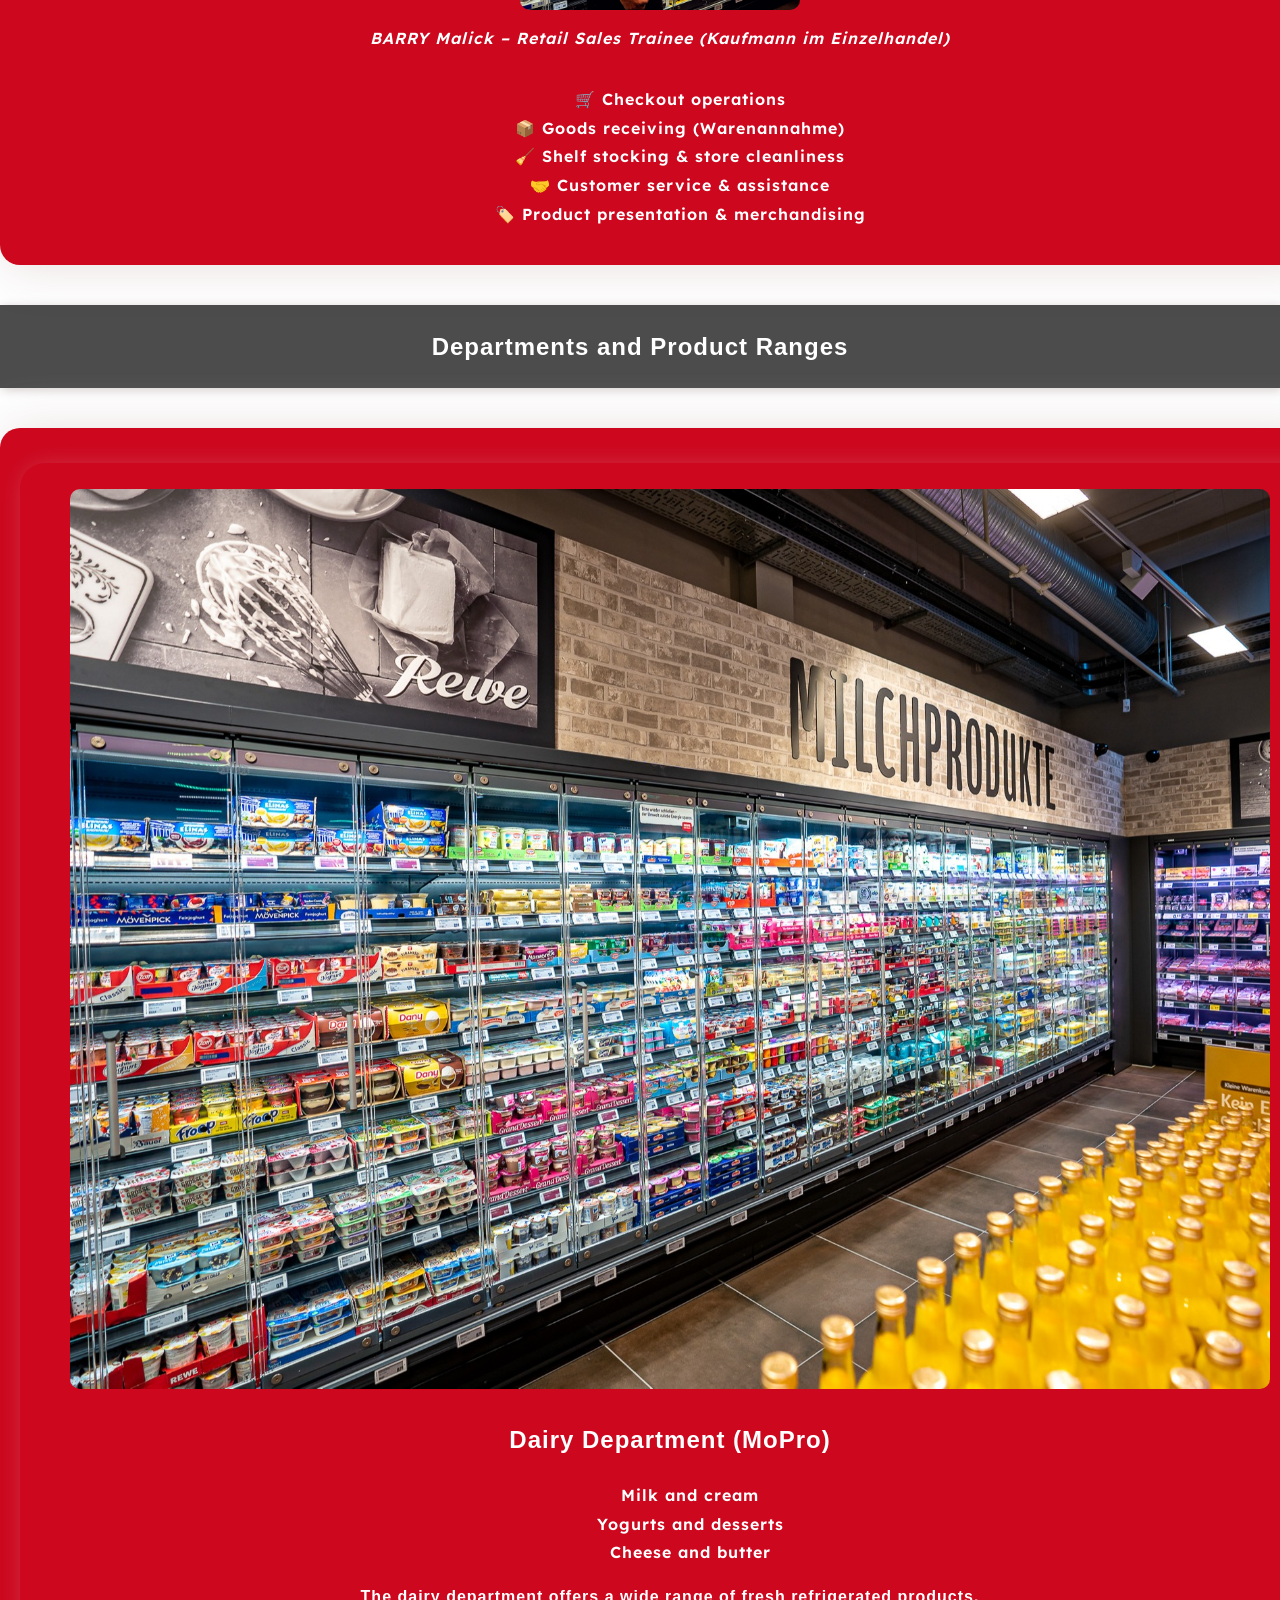
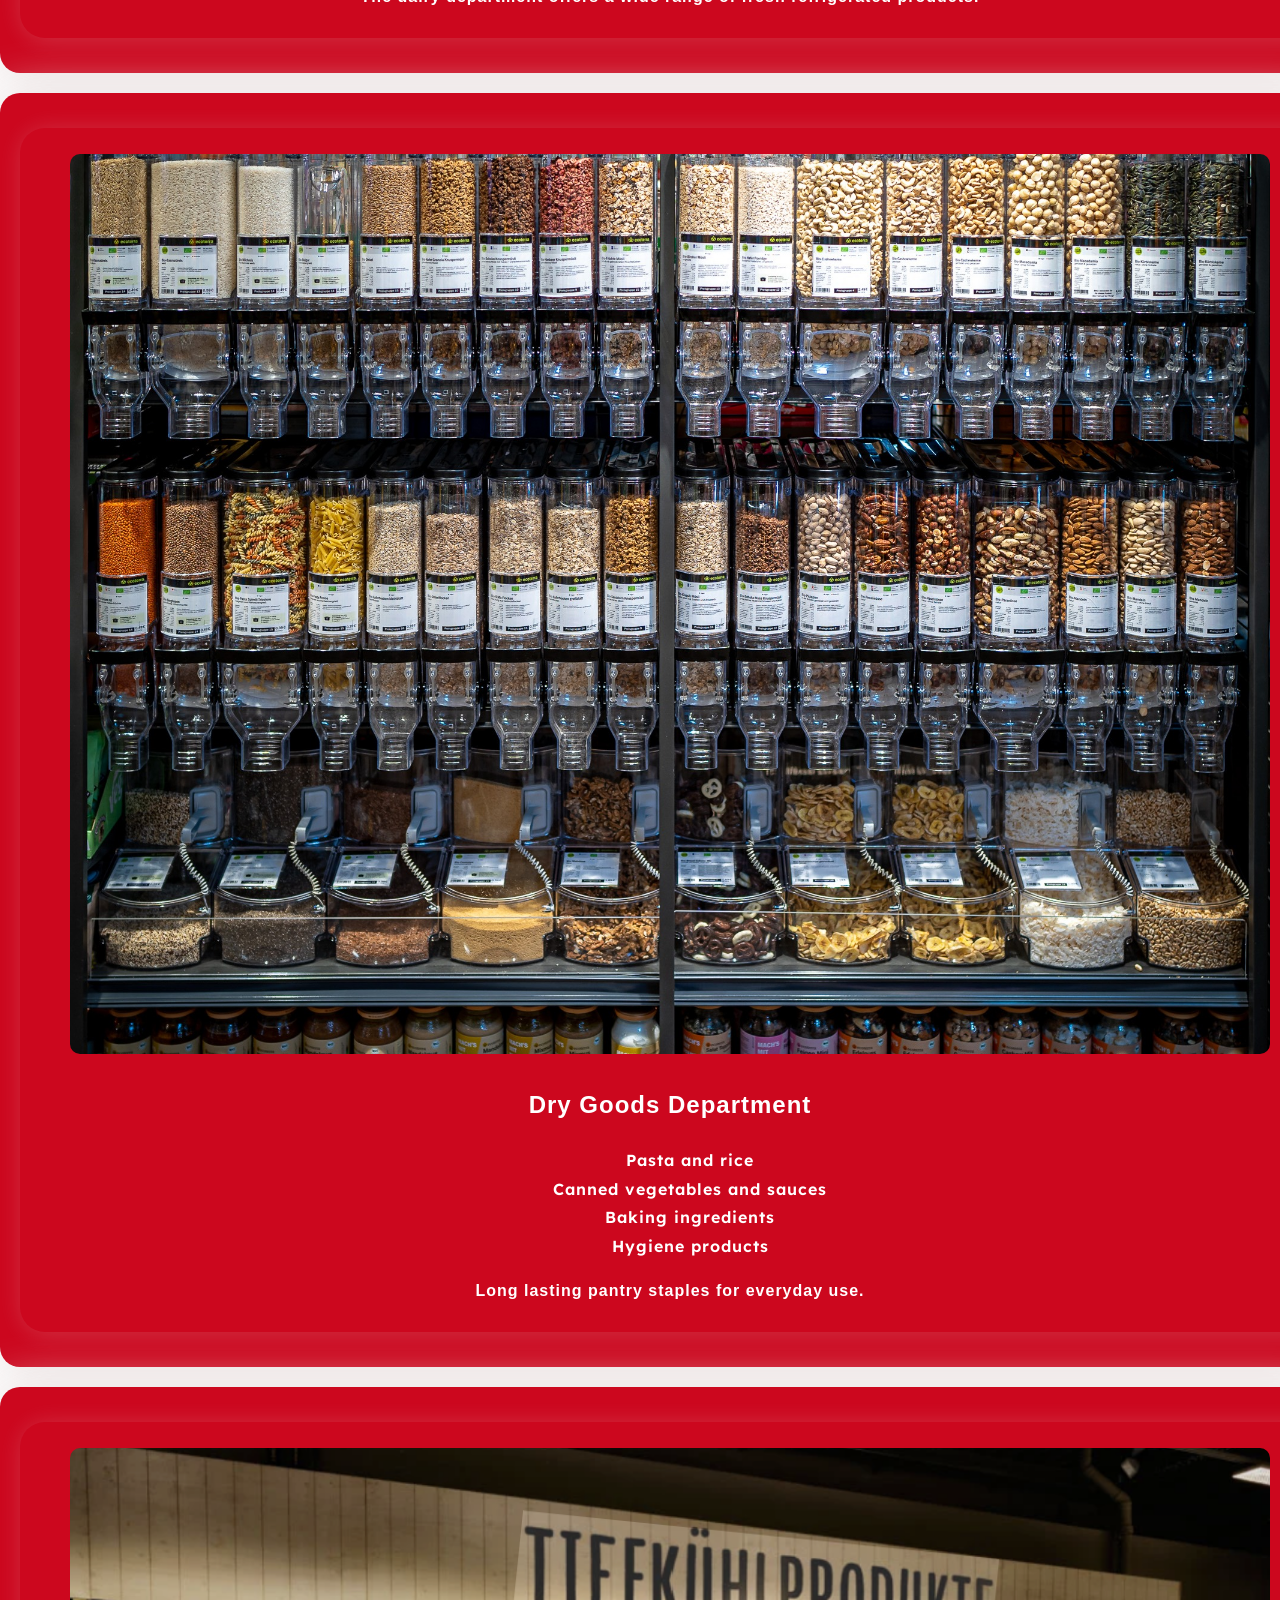
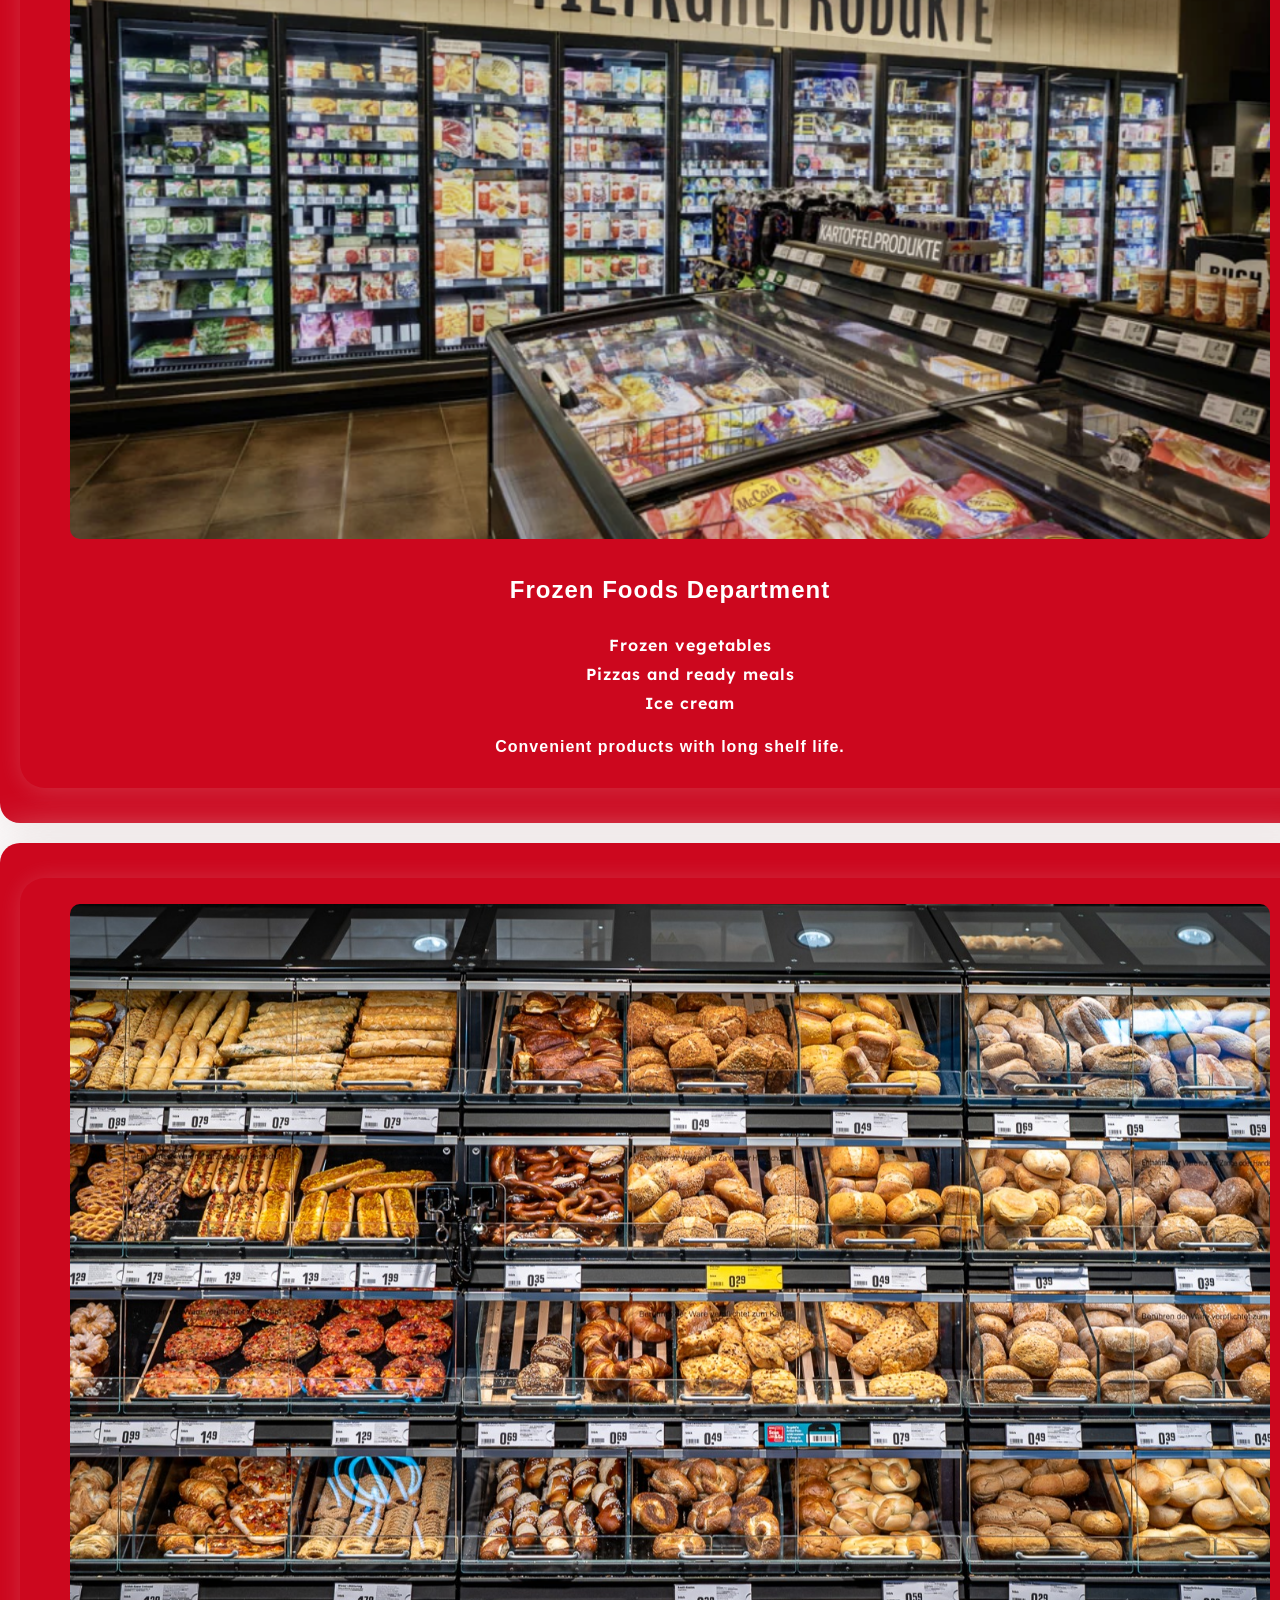
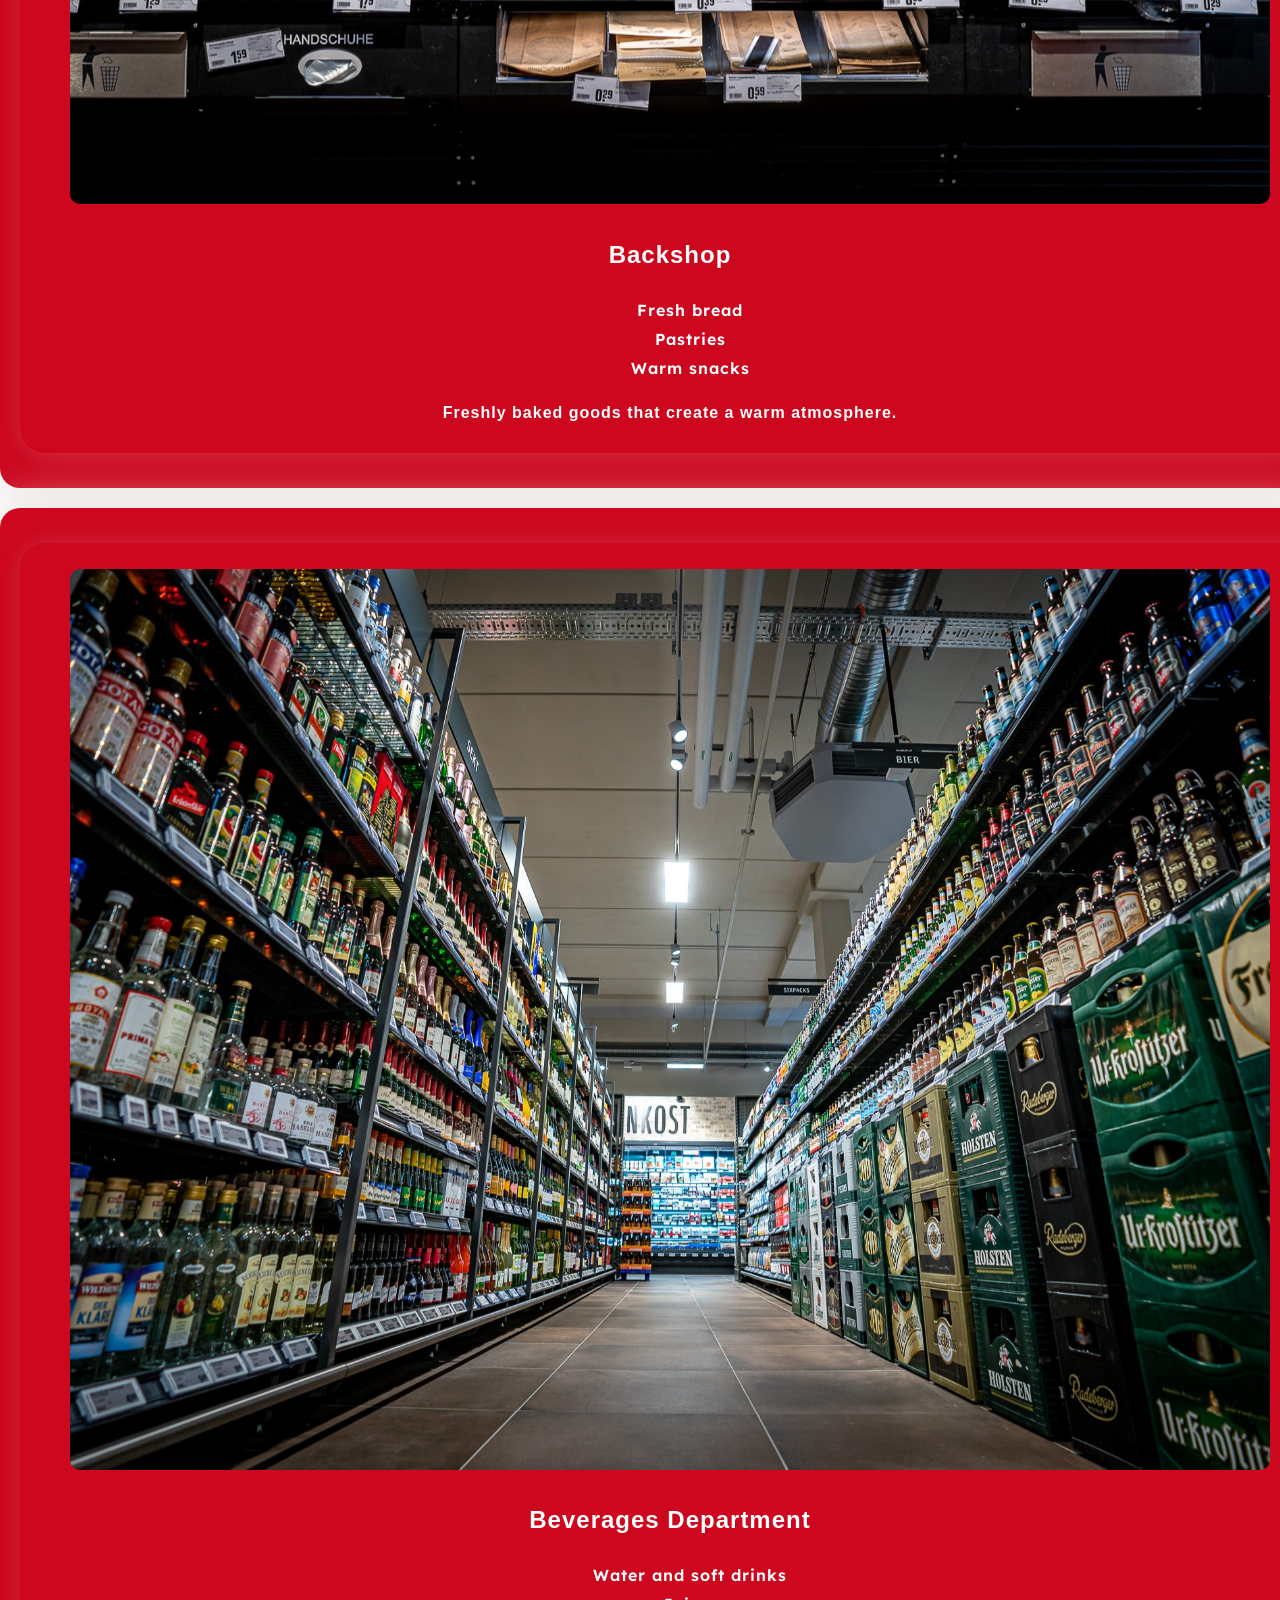
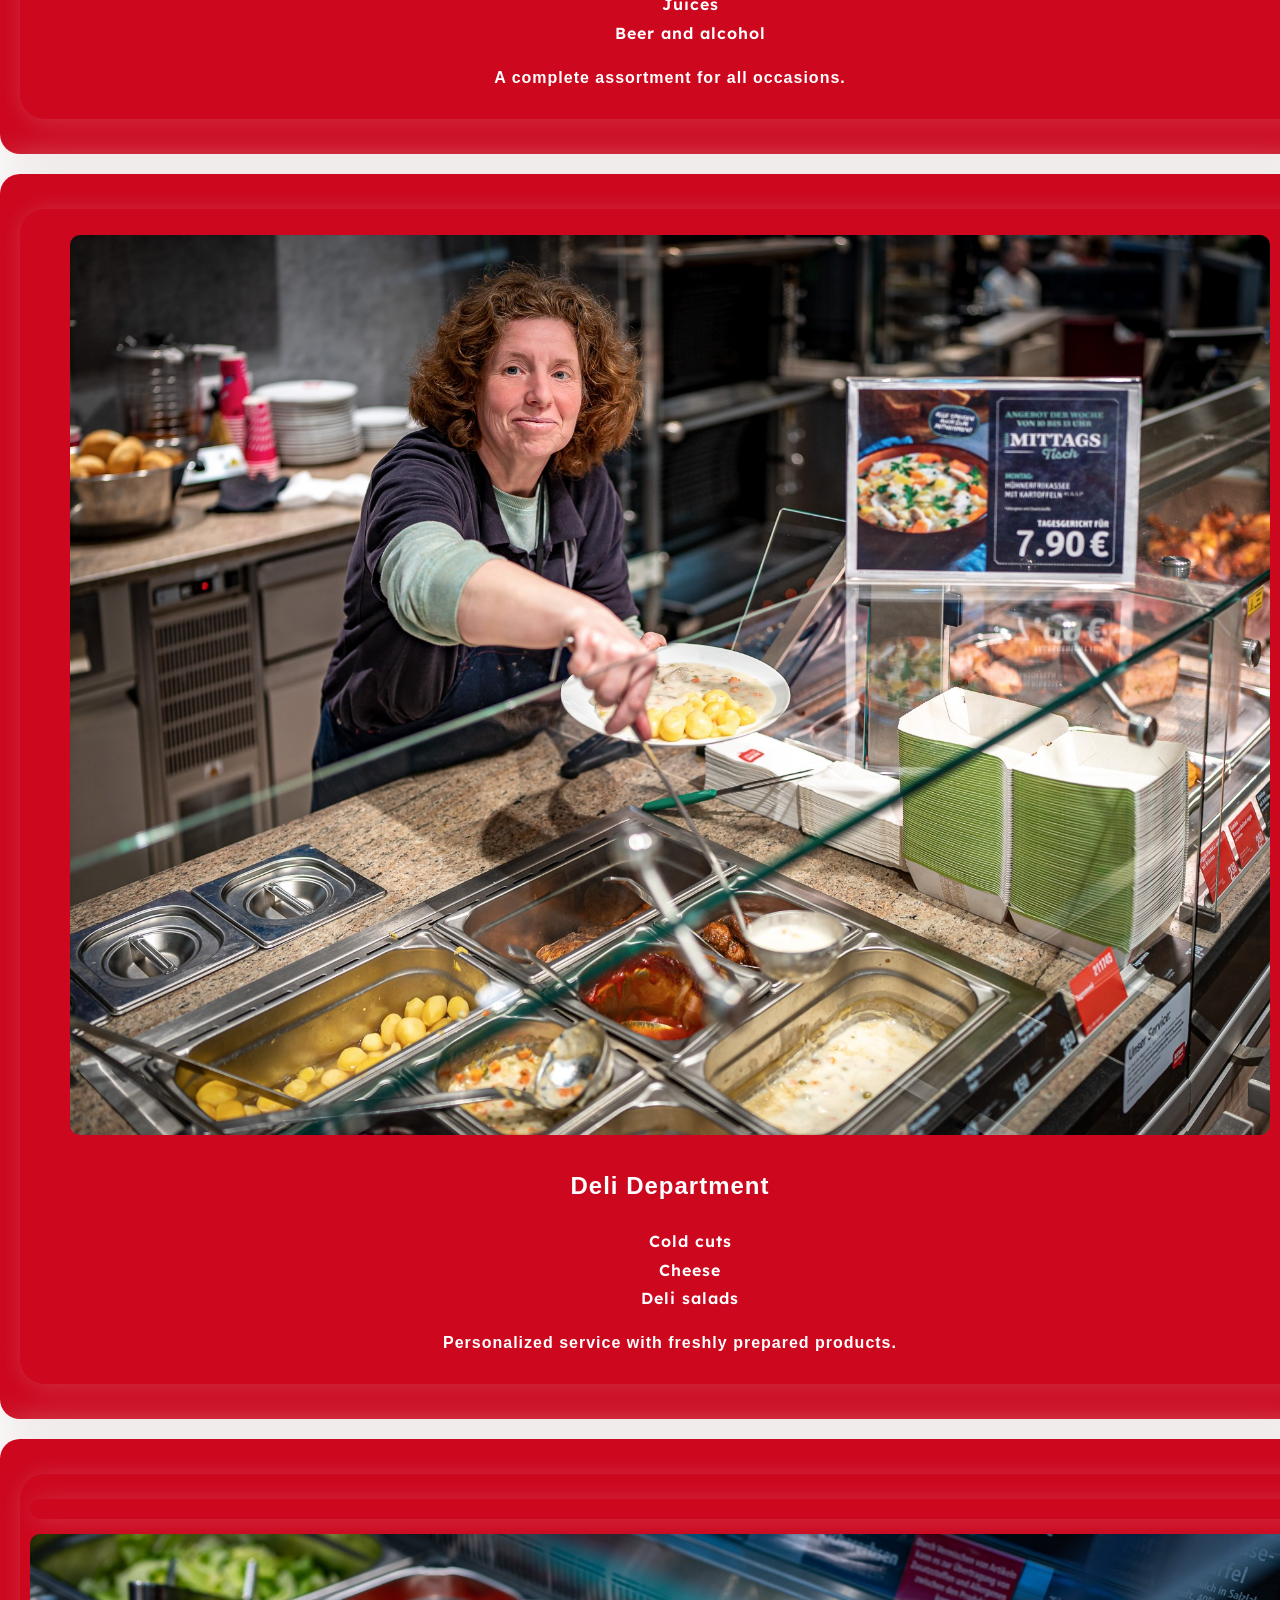
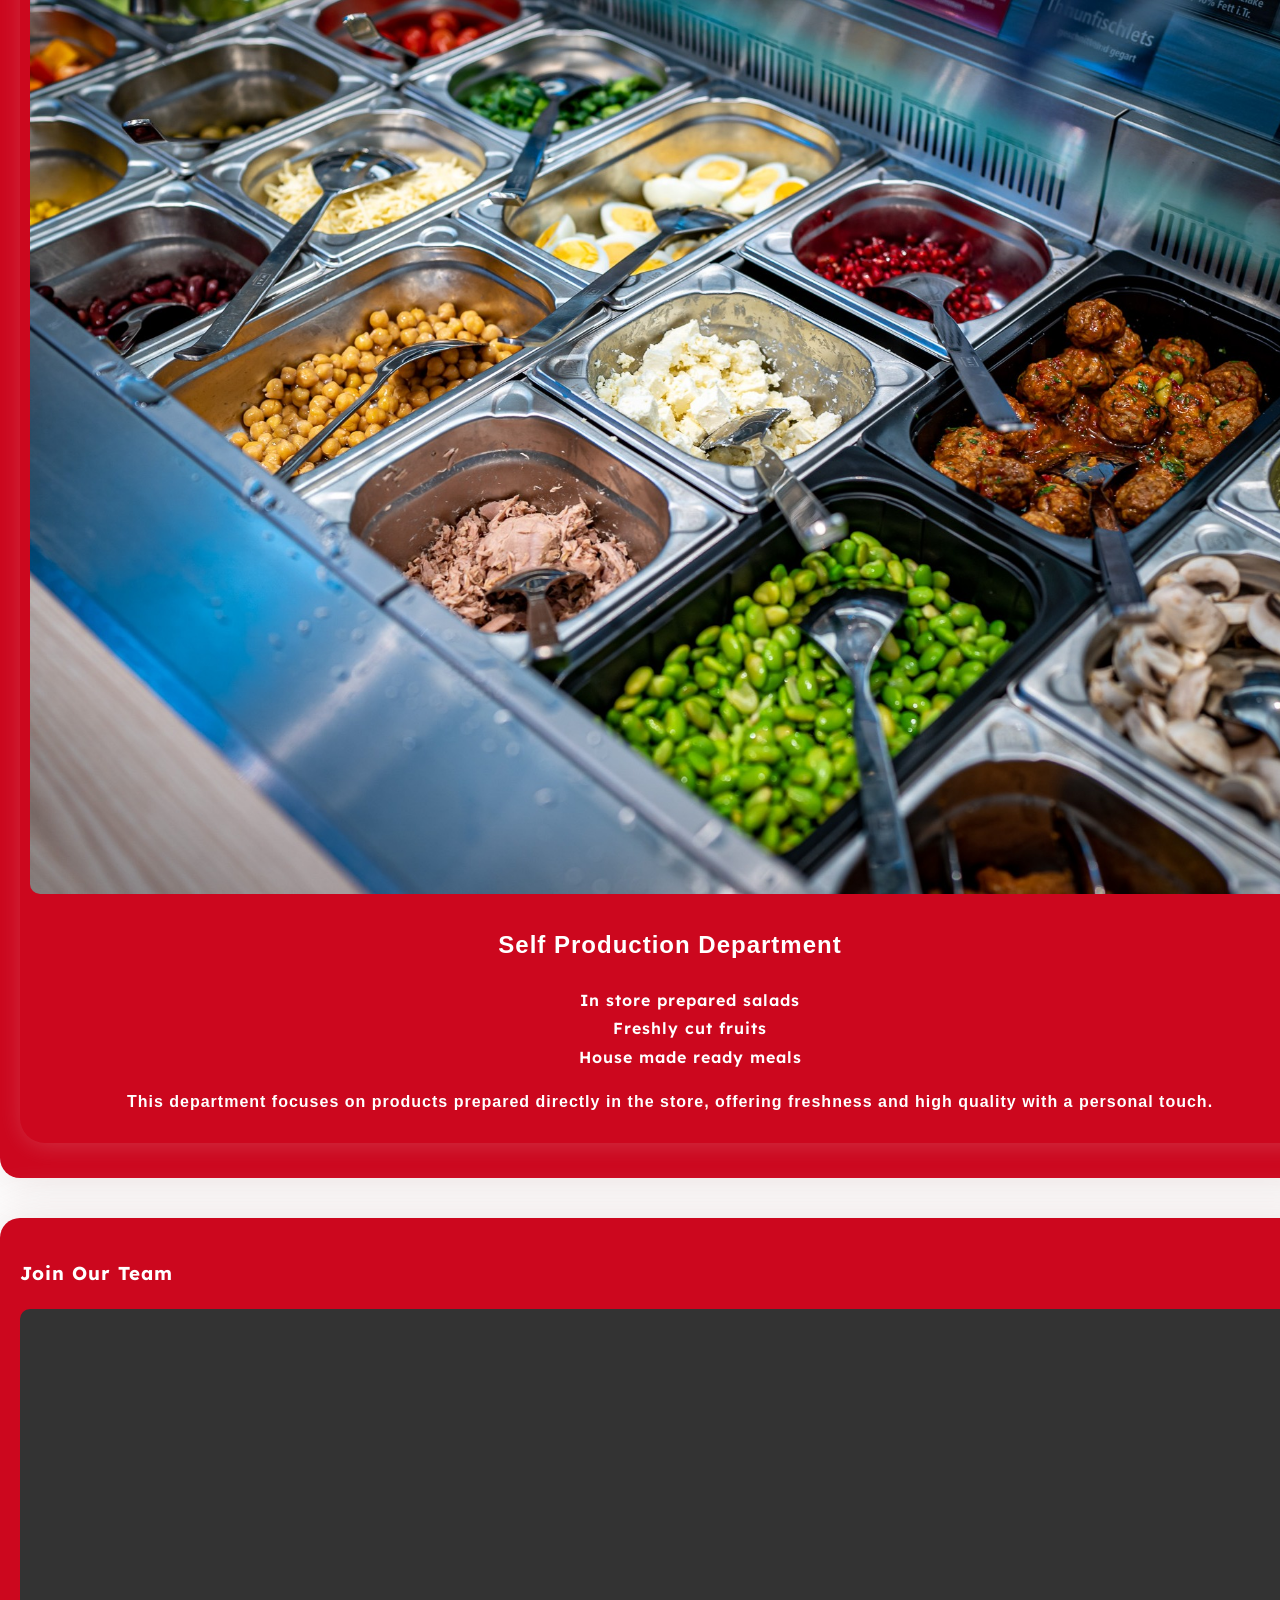
==== commit 686190df: "Add files via upload" ====
--- a/index.html
+++ b/index.html
@@ -118,7 +118,7 @@
   <h2>My Tasks and Responsibilities</h2>
  <div class="task-container">
   <figure class="photo-box">
-    <img src="my photo.jpeg" alt="Barry Malick, trainee at REWE" class="my-img">
+    <img src="My photo last.jpeg" alt="Barry Malick, trainee at REWE" class="my-img">
     <figcaption>BARRY Malick – Retail Sales Trainee (Kaufmann im Einzelhandel)</figcaption>
   </figure>
    <ul class="task-list">
--- a/styles.css
+++ b/styles.css
@@ -1,289 +1,182 @@
-body{
+/* GLOBAL */
+body {
     max-width: 1500px;
-    box-sizing: border-box;
-    margin: 0 auto ;
+    margin: 0 auto;
     padding: 0;
-  font-family: "Lexend", sans-serif;
- background-image: url(floristik.JPEG);
+    font-family: "Lexend", sans-serif;
+    background-image: url("floristik.JPEG");
     background-size: cover;
     background-repeat: no-repeat;
     background-attachment: fixed;
     color: white;
     font-weight: 600;
     display: flex;
-    align-content: center;
     flex-direction: column;
-    margin-left: 200px;
-     letter-spacing: 1px;
-  line-height: 1.8;
+    letter-spacing: 1px;
+    line-height: 1.8;
+}
 
- 
-
-; }
 html {
     scroll-behavior: smooth;
 }
-h2,p {
+h2 + ul {
+    list-style: none;
+    text-align: center;
+}
+
+/* TITRES */
+h2, p {
     font-family: "Montserrat", sans-serif;
+    text-align: center;
+}
+
+/* HEADER */
+#fixed-top {
+    width: 100%;
+    padding: 10px;
+    text-align: center;
+    background-color: rgba(27, 26, 26, 0.7);
+  box-shadow: 2px 2px 10px rgb(212, 204, 204);
+}
+
+.navbar {
+   background-color: rgba(34, 29, 29, 0.9);
+    box-shadow: 2px 2px 10px rgb(212, 204, 204);
+    font-weight: 700;
+}
+
+      
+    nav > ul {
+    display: flex;
+    flex-direction: row;
+    justify-content: space-evenly;
+    align-items: center;
+    gap: 10px;
+    list-style: none;
+    margin: 0;
+    padding: 10px 0;
+    flex-wrap: nowrap;          /* empêche le retour à la ligne */
+    white-space: nowrap;        /* empêche les liens de se couper */
+    overflow-x: auto;           /* permet de scroller si l’écran est trop petit */
+}
+nav li {
+    display: block;
+    margin: 0 10px;
 }
 
 
-#fixed-top {
-    width: 80%;
-    padding: 10px;
-    text-align: center; 
-    border: 0.1px solid black;
-    box-shadow: 2px 2px 4px rgba(0, 0, 0, 0.2);
-margin-bottom: 5px;
-background-color: rgba(0, 0, 0, 0.3);
-    backdrop-filter: blur(3px);}
-    
-.company-history {
-    max-width: 1000px;
-    box-shadow: 2px 2px 4px rgba(0, 0, 5px, 0.2);
-    display: flex;
-     align-items: center;
-    justify-content: center;
-  
-    padding: 5px;
-    border-radius: 10px;
-    margin: 20px ;
-}
-.line {
-    
+
+nav li a {
+    color: white;
+    text-decoration: none;
 }
 
-.box {
-    width: 75%;
+nav li a:hover {
+    text-decoration: underline;
+}
+
+/* SECTIONS */
+section {
+    width: 100%;
+    background-color: #CC071E;
+    border-radius: 20px;
+    padding: 20px;
+    margin: 20px 0;
+    box-shadow: 2px 2px 50px rgba(230,218,218,0.9);
+}
+
+/* IMAGES */
+img {
+    width: 100%;
     height: auto;
-    padding: 5px 0;
     border-radius: 10px;
-    margin-left: 50px;
-    
+    object-fit: cover;
 }
-.box-img {
+
+/* FLEX LISTS */
+.flex, .flexi {
+    display: inline-block;
+    font-weight: lighter;
+}
+
+/* TASKS */
+.task-container {
+    display: flex;
+    flex-wrap: wrap;
+}
+
+.photo-box, .task-container ul {
     width: 100%;
-    height: 100%;
-    border-radius: 10px;
+}
+
+/* DEPARTMENTS */
+.department {
+    width: 100%;
+    padding: 10px;
+    margin: 25px 0;
+    box-shadow: 2px 2px 25px rgba(228, 224, 224, 0.2);
+    border-radius: 25px;
+}
+.task-list li {
+   text-align: center;
+   list-style: none;
 }
 
 
-nav > ul {
-    width: 80%;
-    background-color: #CC071E;
-    color: white;
-    font-weight: 700;
-    font-size: 1.2rem;
+video {
     width: 100%;
-  display: flex;
-  justify-content: space-evenly;
-  list-style: none;
-  text-decoration: none;
-  padding: 5px; 
-  margin: 0; }
-  h2.unique {
-    background-color: #CC071E;
-    width: 78%;
-     border-radius: 10px;
-    padding: 20px;
-    border: 0.1px solid black;
-    box-shadow: 2px 2px 4px rgba(0, 0, 0, 0.2);
-    margin: 20px auto;
-    margin-right: 270px;
-     text-align: center;
-    
+    border-radius: 10px;
+}
+.my-img {
+    width: 280px; 
+    height: 300px;   
 
-  }
- 
-
-  nav li a {
-    color: white;
-    text-decoration: none;
-    transition: color 0.4s ease;
-  }
-  nav li a:hover {
-    text-decoration: underline;
-    background-color: rgba(17, 16, 16, 0.2);
-    backdrop-filter: blur(3px);
-    padding: 5px;
-    border-radius: 5px;
-
-
-  }
-  nav{
-    width: 80%;
-  }
-  ul.flex {
-    margin-left: 25px; }
-    .flex{
-        display: inline-block;
-        margin-left: 10px;
-        font-weight: lighter;
     }
-ul.flex-list {
- margin-left: 25px;
-}
-.flexi {
-    display: inline-block;
-    margin-left: 0px;
-    font-weight: lighter;
-
-}
-.adress-container {
-    display: flex;
-    justify-content: space-between;
-    width: 100%;
-    height: auto;
-    margin: 10px auto;
-}
-#adress, #open-hours {
-    width: 45%;
-    height: auto;
-    background-color: rgba(0, 0, 0, 0.5);
-    box-shadow: 2px 2px 4px rgba(0, 0, 0, 0.2);
-    margin: 0 10px;
-   
-    padding: 10px;
-    border-radius: 10px;
-padding: 15px; }
-.img-float{
-    width: 100%;
-    height: auto;
-    margin: 10px auto;
-    border-radius: 25px;
-
-}
-h3 {
-    margin-left: 25px;
-}
-
-.my markt {
-    width: 100%;
-     }
-.markt-img-box {
-    width: 90%;
-    height: auto;
-    padding: 5px 25px;
-    border-radius: 10px;
-    margin: 10px auto; }
-    .markt-img{
-        width: 100%;
-        height: auto;
-        border-radius: 10px;
-    }
-    span.flex {
-        font-weight: 600;
+    figcaption {
+        text-align: center;
+        font-style: italic;
+        margin-top: 5px;
     }
 
+    h2.unique {
+        width: 100%;
+        margin-right: 0;
+         background-color: rgba(0,0,0,0.7);
+  box-shadow: 2px 2px 10px rgb(212, 204, 204);
+  padding: 20px 0
 
-#workers {
-    width: 100%;
-    max-height: 800px;
     
-}
-section{
-    border: 0.1px solid black;
-    box-shadow: 2px 2px 50px rgba(230, 218, 218, 0.911);
-    margin: 20px 0;
-    width: 80%;
-    background-color: #CC071E;
-    backdrop-filter: blur(15px);
-    border-radius: 20px;
-    padding: 20px 0;
+    }
+    .adress-container {
+        width: 100%;
+        display: flex;
+        flex-direction: row;
+        gap: 20px;
+    }
 
-}
-.workers-box {
-    width: 90%;
-    height: auto;
-    padding: 5px 25px;
-    border-radius: 10px;
-    margin: 10px auto;
-}
-img{
-    border-radius: 10px;
-     object-fit: cover;
-     box-shadow: 5px 10px 15px rgba(0, 0, 0, 0.3);
+    #adress, #open-hours {
+        width: 45%;
+        text-align: center;
+        background-color: rgba(0,0,0,0.3);
+        padding: 10px;
+        border-radius: 10px;
+       
+    }
 
+    .task-container {
+        width: 100% ;
+        display: flex;
+        flex-direction: column;
+        align-items: center;
+        justify-content: center;
+    }
 
-}
-.img-workers {
-    width: 100%;
-    height: auto;
-    margin: 10px auto;
-    
-}
-h2 {
-    text-align: center;
-    margin-top: 20px;
+    .photo-box, .task-container ul {
+        width: 90%;
+        text-align: center;
+    }
 
-}
-
-.my-img {
-    width: 50%;
-    height: auto;
-    margin: 10px auto;
-    border-radius: 25px;
-    align-self: left;
-}
-.task-container {
-    width: 100%;
-    background-color: rgba(0, 0, 0, 0.1);
-    display: flex;
-    align-items: flex-start;
-}
-.photo-box {
-    width: 50%;
-    text-align: center;
- }
- .task-container ul {
-    width: 50%;
-    padding: 20px;
-    list-style: none;
-    padding: 10px 0;
-    line-height: 2;
+    .department {
+        margin: 15px 0;
     }
-.task-container ul li {
-    font-size: 1.2rem;
-    font-weight: 500;
-}
-.departments-container h2,
-.departments-container ul {
-    text-align: center;
-}
-.departments-container ul {
-    list-style: none;
-    padding: 10px 0;
-    line-height: 2;
-}
-.departments-container p {
-    text-align: center;
-    font-size: 1.1rem;
-    margin-top: 10px;
-}
-.departments-container{
-    width: 100%;
-    background-color: rgba(0, 0, 0, 0.1);
-    }
-.department {
-    width: 100%;
-   border: 0.1px solid black;
-    box-shadow: 2px 2px 25px rgba(0, 0, 0, 0.2);
-    padding: 10px;
-    margin: 25px auto;
-}
-.img-departements {
-    width: 90%;
-    height: auto;
-   
-}
-.dept-img {
-    width: 100%;
-    height: auto;
-    border-radius: 10px;
-}
-video {
-    width: 100%;
-    height: auto;
-    border-radius: 10px;
-    margin: 10px auto;
 }
